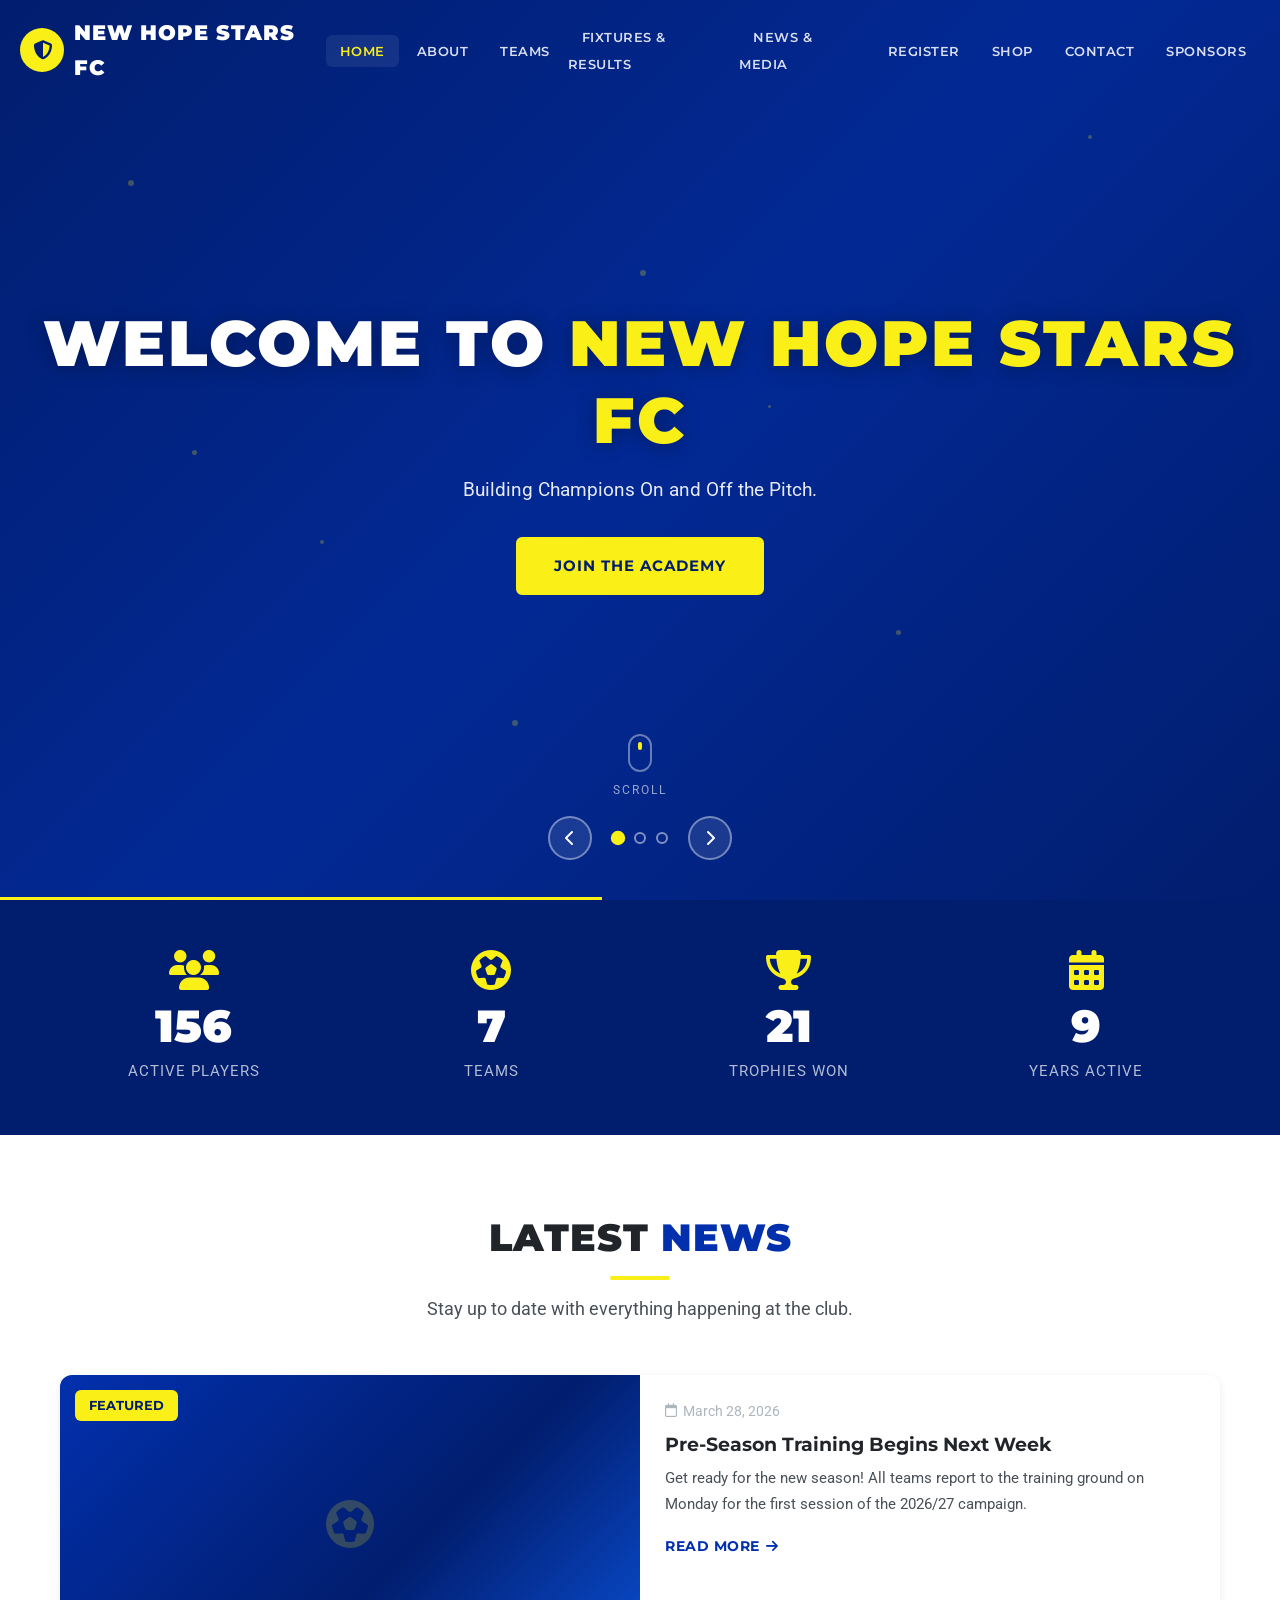
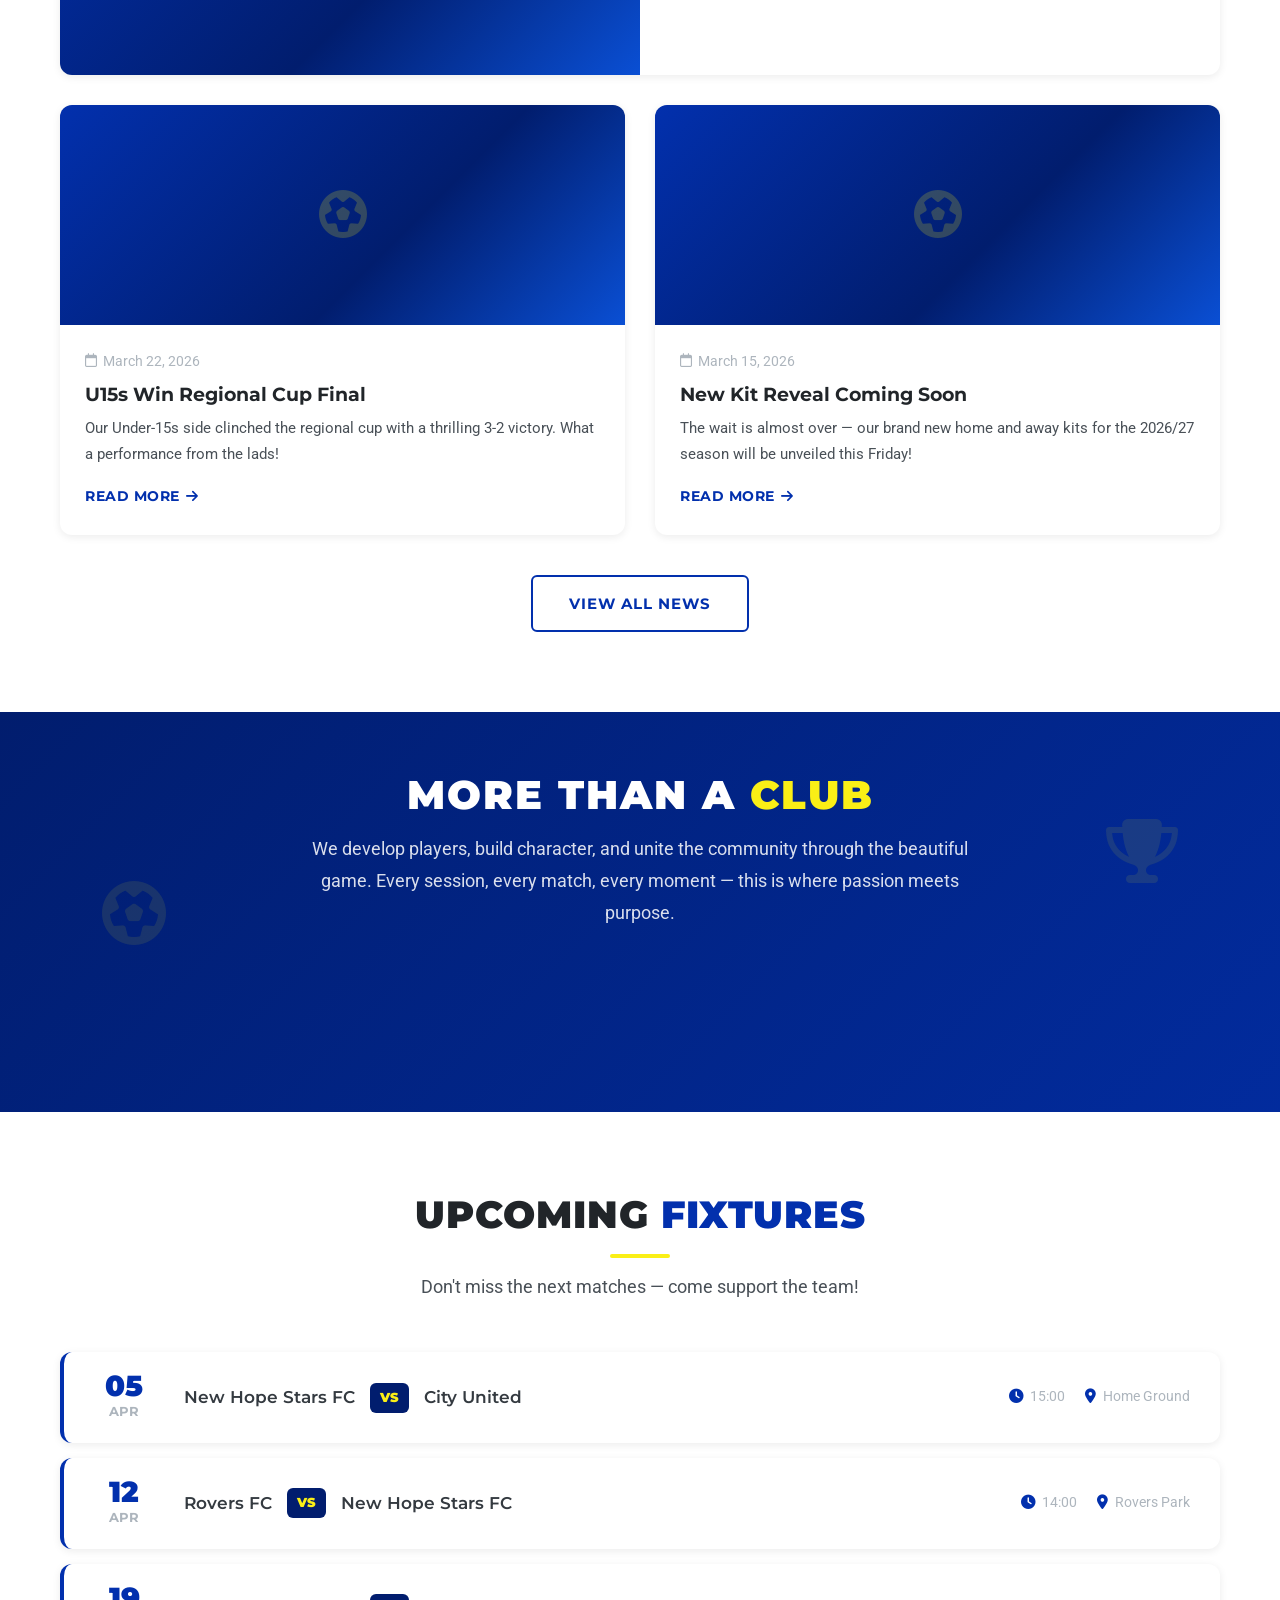
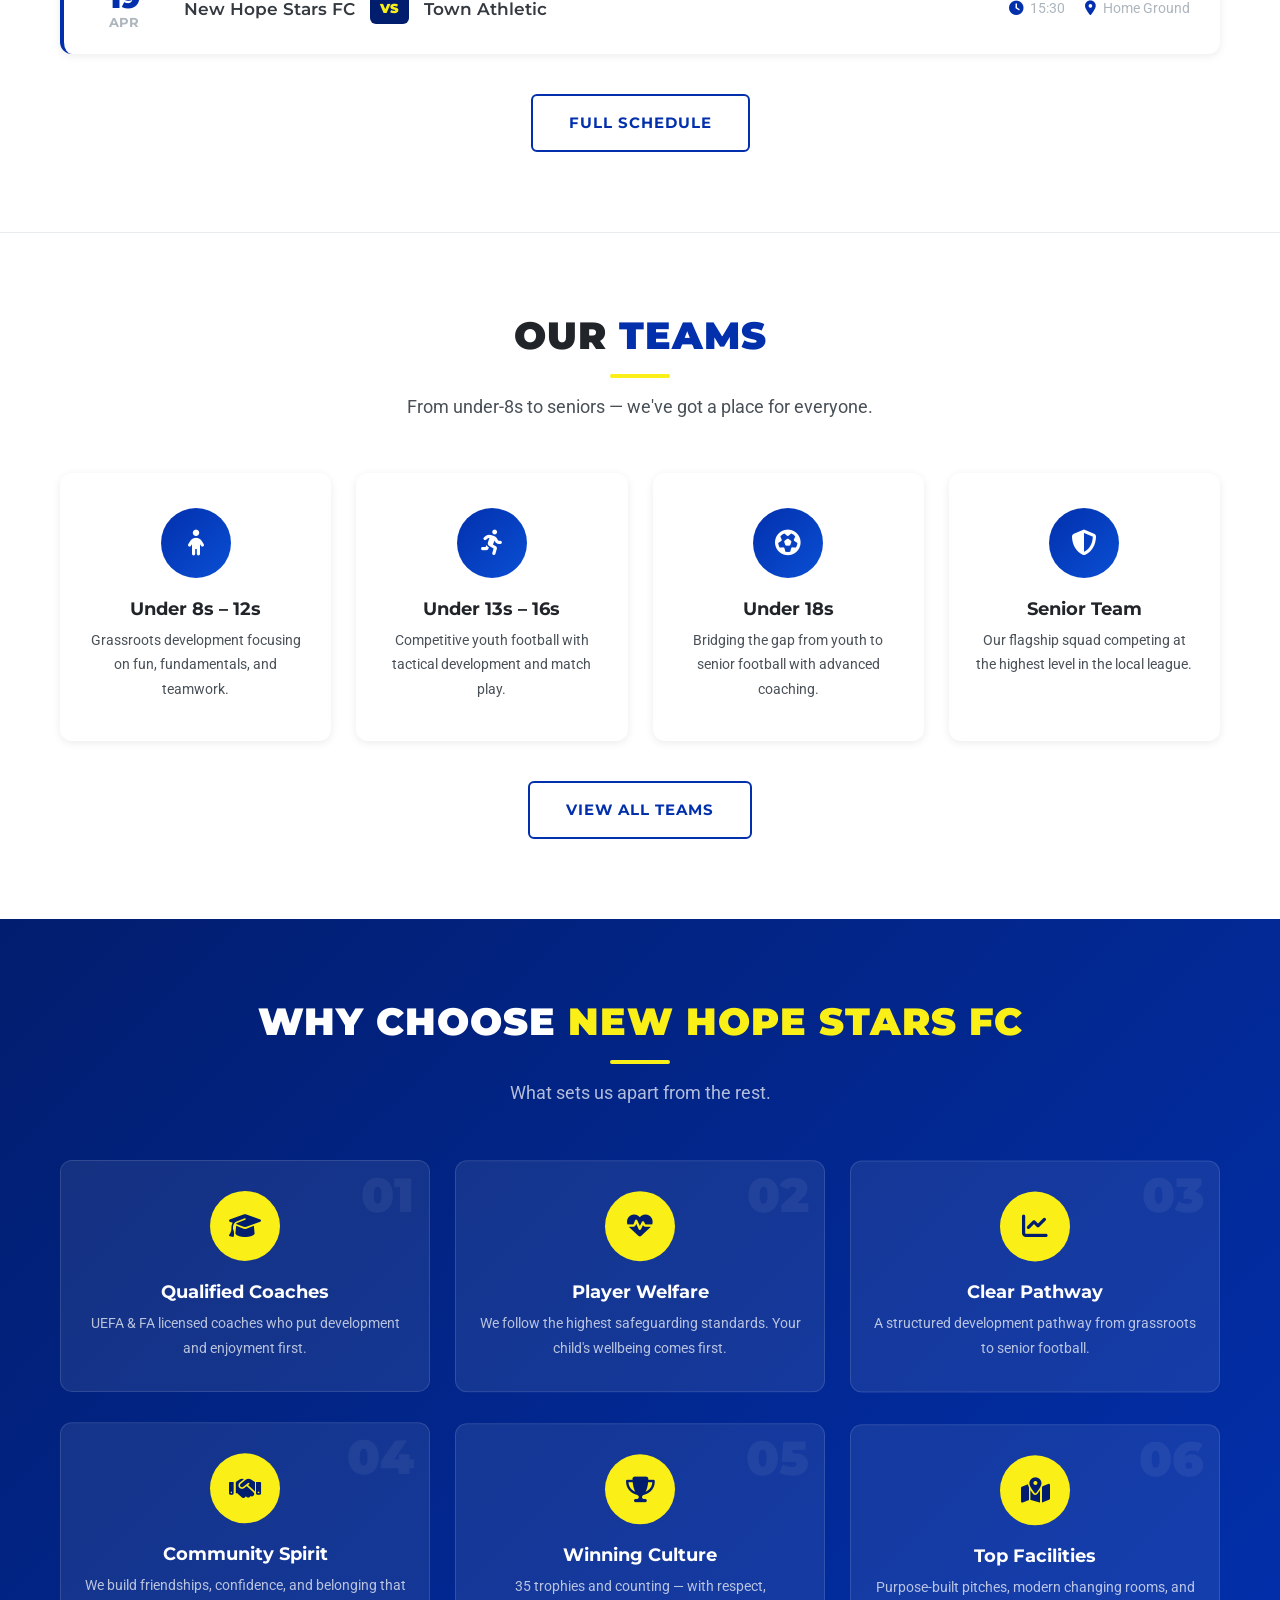
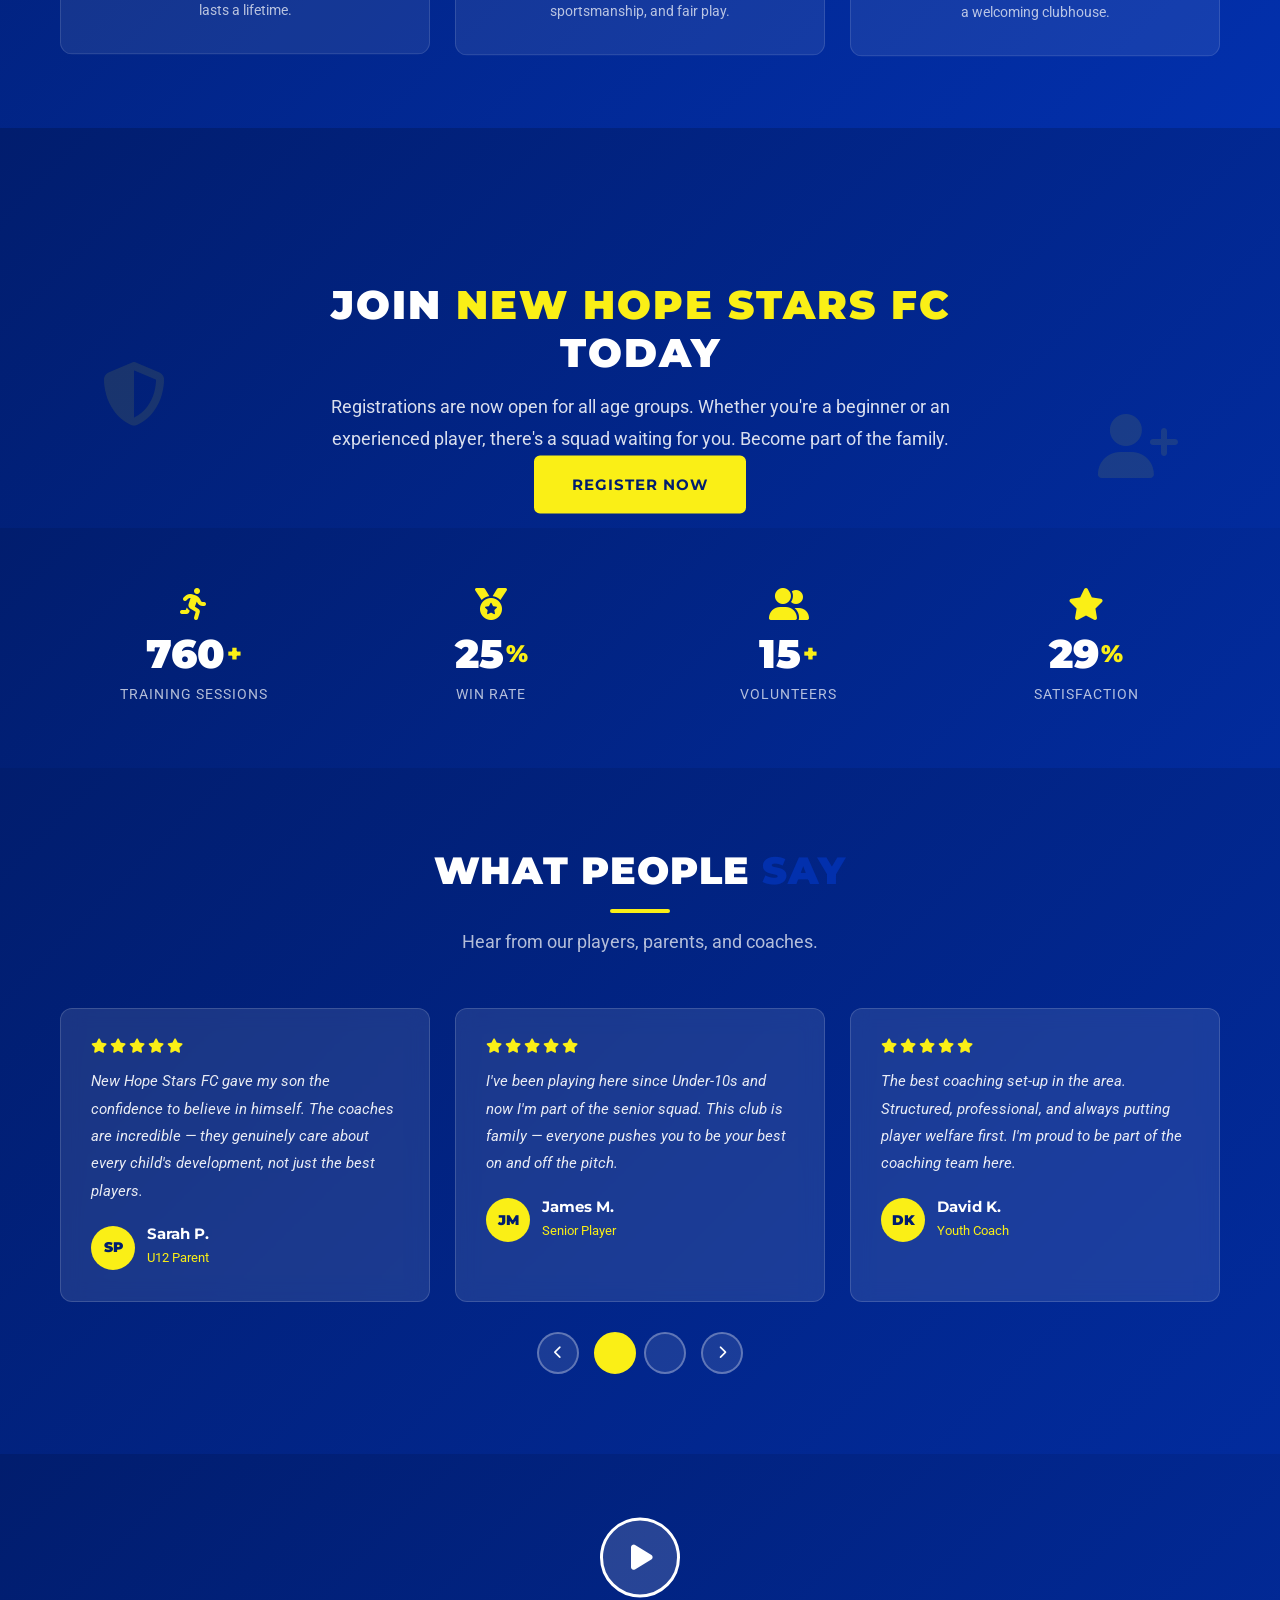
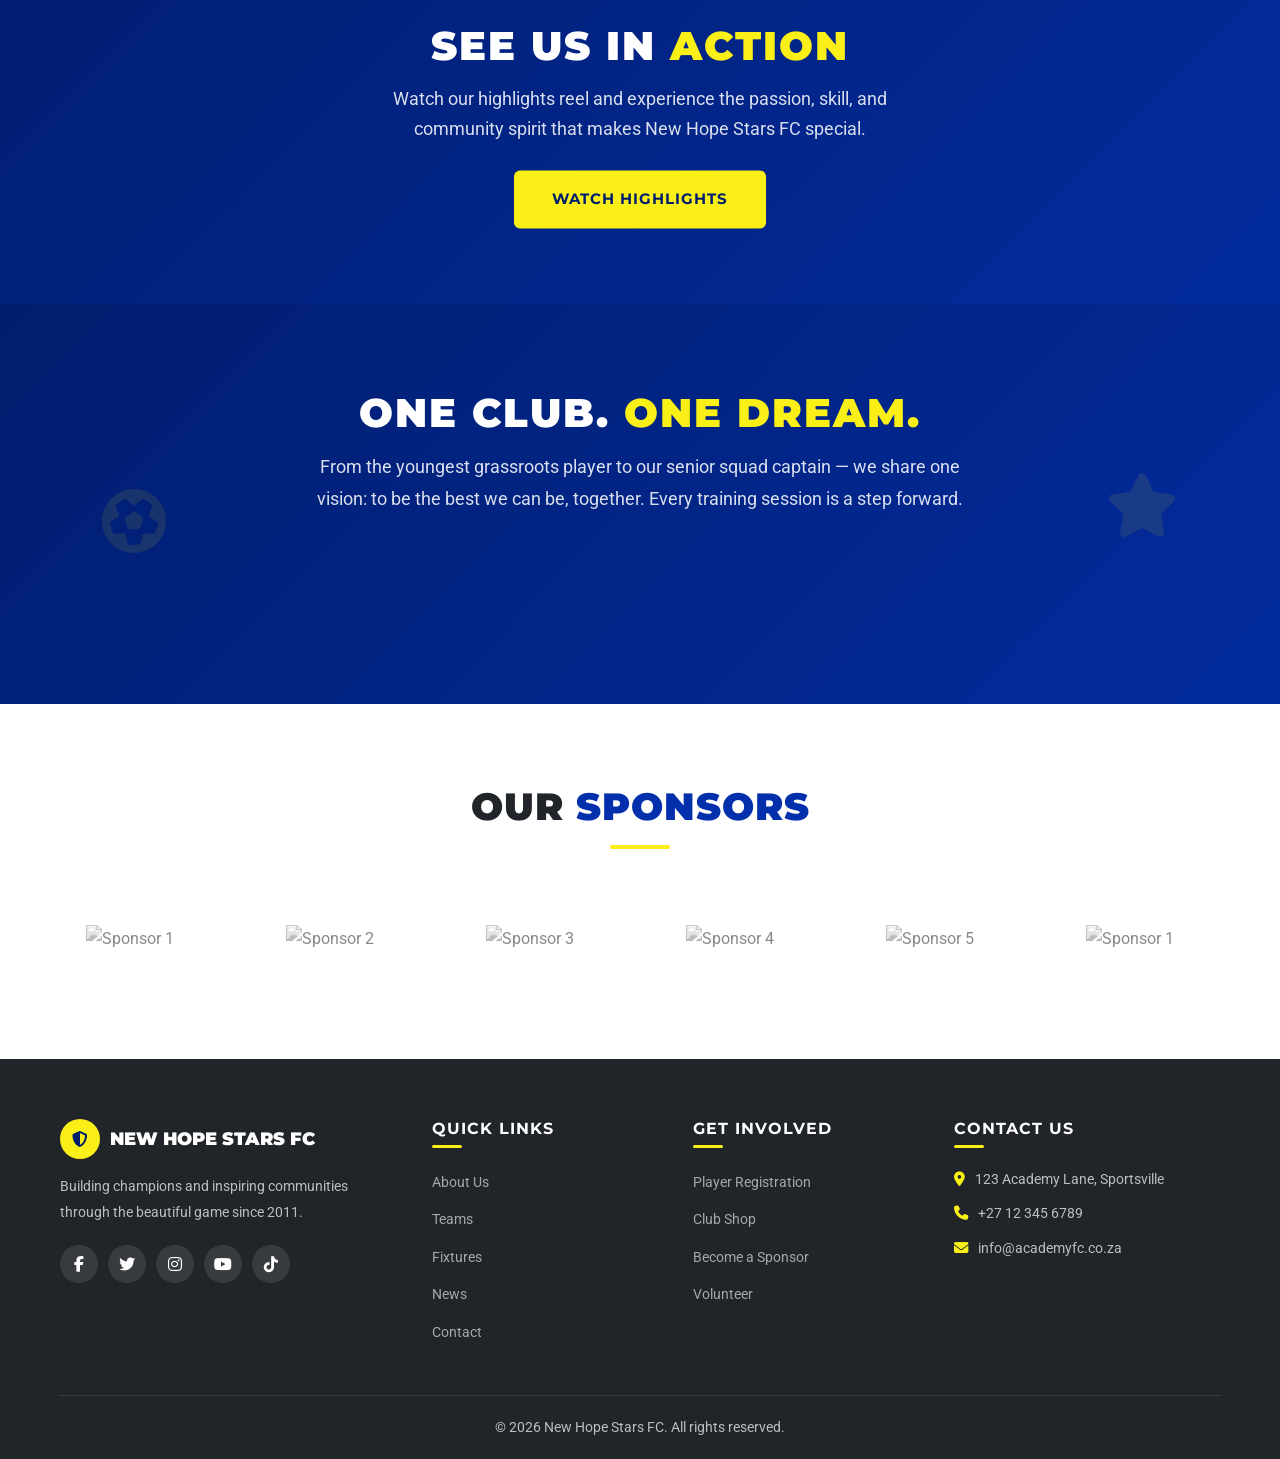
==== SoccerSite-with-admin/SoccerSite/index.html @ cce6d382 "Add files via upload" ====
<!DOCTYPE html>
<html lang="en">
<head>
  <meta charset="UTF-8" />
  <meta name="viewport" content="width=device-width, initial-scale=1.0" />
  <title>New Hope Stars FC — Home</title>
  <link rel="stylesheet" href="css/style.css" />
  <link rel="stylesheet" href="css/parallax.css" />
  <link rel="stylesheet" href="css/responsive.css" />
  <link rel="stylesheet" href="css/placeholders.css" />
  <link rel="stylesheet" href="https://cdnjs.cloudflare.com/ajax/libs/font-awesome/6.5.0/css/all.min.css" />
  <link href="https://fonts.googleapis.com/css2?family=Montserrat:wght@400;600;700;900&family=Roboto:wght@300;400;500&display=swap" rel="stylesheet" />
</head>
<body>

  <!-- ========== NAVBAR ========== -->
  <nav class="navbar" id="navbar">
    <div class="nav-container">
      <a href="index.html" class="nav-logo">
        <div class="logo-placeholder" id="clubLogo">
          <i class="fas fa-shield-alt"></i>
        </div>
        <span class="club-name">New Hope Stars FC</span>
      </a>
      <button class="nav-toggle" id="navToggle" aria-label="Toggle navigation">
        <span></span><span></span><span></span>
      </button>
      <ul class="nav-menu" id="navMenu">
        <li><a href="index.html" class="nav-link active">Home</a></li>
        <li><a href="about.html" class="nav-link">About</a></li>
        <li><a href="teams.html" class="nav-link">Teams</a></li>
        <li><a href="fixtures.html" class="nav-link">Fixtures & Results</a></li>
        <li><a href="news.html" class="nav-link">News & Media</a></li>
        <li><a href="register.html" class="nav-link">Register</a></li>
        <li><a href="shop.html" class="nav-link">Shop</a></li>
        <li><a href="contact.html" class="nav-link">Contact</a></li>
        <li><a href="sponsors.html" class="nav-link">Sponsors</a></li>
      </ul>
    </div>
  </nav>

  <!-- ========== HERO PARALLAX SLIDER ========== -->
  <section class="parallax-slider" id="heroSlider">
    <div class="slide active" style="background-image: url('images/hero-1.jpg');">
      <div class="slide-overlay"></div>
      <div class="slide-content">
        <h1 class="slide-title">Welcome to <span>New Hope Stars FC</span></h1>
        <p class="slide-subtitle">Building Champions On and Off the Pitch.</p>
        <a href="register.html" class="btn btn-primary">Join the Academy</a>
      </div>
    </div>
    <div class="slide" style="background-image: url('images/hero-2.jpg');">
      <div class="slide-overlay"></div>
      <div class="slide-content">
        <h1 class="slide-title">Season <span>2025/26</span></h1>
        <p class="slide-subtitle">New season, new goals. Follow our journey.</p>
        <a href="fixtures.html" class="btn btn-primary">View Fixtures</a>
      </div>
    </div>
    <div class="slide" style="background-image: url('images/hero-3.jpg');">
      <div class="slide-overlay"></div>
      <div class="slide-content">
        <h1 class="slide-title">Develop. <span>Compete.</span> Succeed.</h1>
        <p class="slide-subtitle">From grassroots to glory — every player matters.</p>
        <a href="about.html" class="btn btn-primary">Our Story</a>
      </div>
    </div>

    <!-- Floating Particles -->
    <div class="parallax-particles">
      <div class="particle"></div><div class="particle"></div><div class="particle"></div>
      <div class="particle"></div><div class="particle"></div><div class="particle"></div>
      <div class="particle"></div><div class="particle"></div>
    </div>

    <!-- Progress Bar -->
    <div class="slider-progress" id="sliderProgress"></div>

    <!-- Scroll Indicator -->
    <div class="scroll-indicator">
      <div class="mouse"></div>
      <span>Scroll</span>
    </div>

    <div class="slider-controls">
      <button class="slider-btn prev" id="sliderPrev"><i class="fas fa-chevron-left"></i></button>
      <div class="slider-dots" id="sliderDots"></div>
      <button class="slider-btn next" id="sliderNext"><i class="fas fa-chevron-right"></i></button>
    </div>
  </section>

  <!-- ========== QUICK STATS ========== -->
  <section class="quick-stats">
    <div class="container">
      <div class="stats-grid">
        <div class="stat-card">
          <i class="fas fa-users"></i>
          <h3 class="stat-number" data-target="250">0</h3>
          <p>Active Players</p>
        </div>
        <div class="stat-card">
          <i class="fas fa-futbol"></i>
          <h3 class="stat-number" data-target="12">0</h3>
          <p>Teams</p>
        </div>
        <div class="stat-card">
          <i class="fas fa-trophy"></i>
          <h3 class="stat-number" data-target="35">0</h3>
          <p>Trophies Won</p>
        </div>
        <div class="stat-card">
          <i class="fas fa-calendar-alt"></i>
          <h3 class="stat-number" data-target="15">0</h3>
          <p>Years Active</p>
        </div>
      </div>
    </div>
  </section>

  <!-- ========== LATEST NEWS ========== -->
  <section class="section section-news">
    <div class="container">
      <div class="section-header">
        <h2 class="section-title">Latest <span>News</span></h2>
        <div class="title-bar"></div>
        <p class="section-subtitle">Stay up to date with everything happening at the club.</p>
      </div>
      <div class="news-grid">
        <article class="news-card featured">
          <div class="news-image" style="background-image: url('images/news-1.jpg');">
            <span class="news-badge">Featured</span>
          </div>
          <div class="news-body">
            <span class="news-date"><i class="far fa-calendar"></i> March 28, 2026</span>
            <h3>Pre-Season Training Begins Next Week</h3>
            <p>Get ready for the new season! All teams report to the training ground on Monday for the first session of the 2026/27 campaign.</p>
            <a href="news.html" class="read-more">Read More <i class="fas fa-arrow-right"></i></a>
          </div>
        </article>
        <article class="news-card">
          <div class="news-image" style="background-image: url('images/news-2.jpg');">
          </div>
          <div class="news-body">
            <span class="news-date"><i class="far fa-calendar"></i> March 22, 2026</span>
            <h3>U15s Win Regional Cup Final</h3>
            <p>Our Under-15s side clinched the regional cup with a thrilling 3-2 victory. What a performance from the lads!</p>
            <a href="news.html" class="read-more">Read More <i class="fas fa-arrow-right"></i></a>
          </div>
        </article>
        <article class="news-card">
          <div class="news-image" style="background-image: url('images/news-3.jpg');">
          </div>
          <div class="news-body">
            <span class="news-date"><i class="far fa-calendar"></i> March 15, 2026</span>
            <h3>New Kit Reveal Coming Soon</h3>
            <p>The wait is almost over — our brand new home and away kits for the 2026/27 season will be unveiled this Friday!</p>
            <a href="news.html" class="read-more">Read More <i class="fas fa-arrow-right"></i></a>
          </div>
        </article>
      </div>
      <div class="section-cta">
        <a href="news.html" class="btn btn-outline">View All News</a>
      </div>
    </div>
  </section>

  <!-- ========== PARALLAX BREAK 1 ========== -->
  <section class="parallax-break" style="background-image: url('images/parallax-1.jpg');">
    <div class="parallax-overlay"></div>
    <i class="fas fa-futbol parallax-floating-badge left parallax-layer" data-depth="0.2"></i>
    <div class="parallax-content parallax-layer" data-depth="0.4">
      <h2>More Than a <span>Club</span></h2>
      <p>We develop players, build character, and unite the community through the beautiful game. Every session, every match, every moment — this is where passion meets purpose.</p>
    </div>
    <i class="fas fa-trophy parallax-floating-badge right parallax-layer" data-depth="0.6"></i>
  </section>

  <!-- ========== UPCOMING FIXTURES ========== -->
  <section class="section section-fixtures">
    <div class="container">
      <div class="section-header">
        <h2 class="section-title">Upcoming <span>Fixtures</span></h2>
        <div class="title-bar"></div>
        <p class="section-subtitle">Don't miss the next matches — come support the team!</p>
      </div>
      <div class="fixtures-list">
        <div class="fixture-card">
          <div class="fixture-date">
            <span class="day">05</span>
            <span class="month">APR</span>
          </div>
          <div class="fixture-teams">
            <span class="home">New Hope Stars FC</span>
            <span class="vs">VS</span>
            <span class="away">City United</span>
          </div>
          <div class="fixture-info">
            <span><i class="fas fa-clock"></i> 15:00</span>
            <span><i class="fas fa-map-marker-alt"></i> Home Ground</span>
          </div>
        </div>
        <div class="fixture-card">
          <div class="fixture-date">
            <span class="day">12</span>
            <span class="month">APR</span>
          </div>
          <div class="fixture-teams">
            <span class="home">Rovers FC</span>
            <span class="vs">VS</span>
            <span class="away">New Hope Stars FC</span>
          </div>
          <div class="fixture-info">
            <span><i class="fas fa-clock"></i> 14:00</span>
            <span><i class="fas fa-map-marker-alt"></i> Rovers Park</span>
          </div>
        </div>
        <div class="fixture-card">
          <div class="fixture-date">
            <span class="day">19</span>
            <span class="month">APR</span>
          </div>
          <div class="fixture-teams">
            <span class="home">New Hope Stars FC</span>
            <span class="vs">VS</span>
            <span class="away">Town Athletic</span>
          </div>
          <div class="fixture-info">
            <span><i class="fas fa-clock"></i> 15:30</span>
            <span><i class="fas fa-map-marker-alt"></i> Home Ground</span>
          </div>
        </div>
      </div>
      <div class="section-cta">
        <a href="fixtures.html" class="btn btn-outline">Full Schedule</a>
      </div>
    </div>
  </section>

  <!-- ========== OUR TEAMS PREVIEW ========== -->
  <section class="section section-teams-preview">
    <div class="container">
      <div class="section-header">
        <h2 class="section-title">Our <span>Teams</span></h2>
        <div class="title-bar"></div>
        <p class="section-subtitle">From under-8s to seniors — we've got a place for everyone.</p>
      </div>
      <div class="teams-preview-grid">
        <div class="team-preview-card">
          <div class="team-icon"><i class="fas fa-child"></i></div>
          <h3>Under 8s – 12s</h3>
          <p>Grassroots development focusing on fun, fundamentals, and teamwork.</p>
        </div>
        <div class="team-preview-card">
          <div class="team-icon"><i class="fas fa-running"></i></div>
          <h3>Under 13s – 16s</h3>
          <p>Competitive youth football with tactical development and match play.</p>
        </div>
        <div class="team-preview-card">
          <div class="team-icon"><i class="fas fa-futbol"></i></div>
          <h3>Under 18s</h3>
          <p>Bridging the gap from youth to senior football with advanced coaching.</p>
        </div>
        <div class="team-preview-card">
          <div class="team-icon"><i class="fas fa-shield-alt"></i></div>
          <h3>Senior Team</h3>
          <p>Our flagship squad competing at the highest level in the local league.</p>
        </div>
      </div>
      <div class="section-cta">
        <a href="teams.html" class="btn btn-outline">View All Teams</a>
      </div>
    </div>
  </section>

  <!-- ========== WHY CHOOSE US (Parallax Reveal) ========== -->
  <section class="section-why-choose">
    <div class="why-choose-bg"></div>
    <div class="container" style="position:relative; z-index:2;">
      <div class="section-header">
        <h2 class="section-title" style="color:#fff;">Why Choose <span style="color:#faef16;">New Hope Stars FC</span></h2>
        <div class="title-bar"></div>
        <p class="section-subtitle" style="color:rgba(255,255,255,0.7);">What sets us apart from the rest.</p>
      </div>
      <div class="why-choose-grid">
        <div class="why-card fade-up">
          <span class="why-card-number">01</span>
          <div class="why-card-icon"><i class="fas fa-graduation-cap"></i></div>
          <h3>Qualified Coaches</h3>
          <p>UEFA & FA licensed coaches who put development and enjoyment first.</p>
        </div>
        <div class="why-card fade-up">
          <span class="why-card-number">02</span>
          <div class="why-card-icon"><i class="fas fa-heartbeat"></i></div>
          <h3>Player Welfare</h3>
          <p>We follow the highest safeguarding standards. Your child's wellbeing comes first.</p>
        </div>
        <div class="why-card fade-up">
          <span class="why-card-number">03</span>
          <div class="why-card-icon"><i class="fas fa-chart-line"></i></div>
          <h3>Clear Pathway</h3>
          <p>A structured development pathway from grassroots to senior football.</p>
        </div>
        <div class="why-card fade-up">
          <span class="why-card-number">04</span>
          <div class="why-card-icon"><i class="fas fa-handshake"></i></div>
          <h3>Community Spirit</h3>
          <p>We build friendships, confidence, and belonging that lasts a lifetime.</p>
        </div>
        <div class="why-card fade-up">
          <span class="why-card-number">05</span>
          <div class="why-card-icon"><i class="fas fa-trophy"></i></div>
          <h3>Winning Culture</h3>
          <p>35 trophies and counting — with respect, sportsmanship, and fair play.</p>
        </div>
        <div class="why-card fade-up">
          <span class="why-card-number">06</span>
          <div class="why-card-icon"><i class="fas fa-map-marked-alt"></i></div>
          <h3>Top Facilities</h3>
          <p>Purpose-built pitches, modern changing rooms, and a welcoming clubhouse.</p>
        </div>
      </div>
    </div>
  </section>

  <!-- ========== PARALLAX BREAK 2 — REGISTRATION CTA ========== -->
  <section class="parallax-break" style="background-image: url('images/parallax-2.jpg');">
    <div class="parallax-overlay"></div>
    <i class="fas fa-shield-alt parallax-floating-badge left parallax-layer" data-depth="0.2"></i>
    <div class="parallax-content parallax-layer" data-depth="0.4">
      <h2>Join <span>New Hope Stars FC</span> Today</h2>
      <p>Registrations are now open for all age groups. Whether you're a beginner or an experienced player, there's a squad waiting for you. Become part of the family.</p>
      <a href="register.html" class="btn btn-primary">Register Now</a>
    </div>
    <i class="fas fa-user-plus parallax-floating-badge right parallax-layer" data-depth="0.5"></i>
  </section>

  <!-- ========== PARALLAX COUNTER STRIP ========== -->
  <section class="parallax-counter-strip" style="background-image: url('images/parallax-5.jpg');">
    <div class="parallax-overlay"></div>
    <div class="container">
      <div class="counter-strip-grid">
        <div class="counter-strip-item fade-up">
          <i class="fas fa-running counter-strip-icon"></i>
          <h3><span class="stat-number" data-target="2500">0</span><span class="counter-plus">+</span></h3>
          <p>Training Sessions</p>
        </div>
        <div class="counter-strip-item fade-up">
          <i class="fas fa-medal counter-strip-icon"></i>
          <h3><span class="stat-number" data-target="85">0</span><span class="counter-plus">%</span></h3>
          <p>Win Rate</p>
        </div>
        <div class="counter-strip-item fade-up">
          <i class="fas fa-user-friends counter-strip-icon"></i>
          <h3><span class="stat-number" data-target="50">0</span><span class="counter-plus">+</span></h3>
          <p>Volunteers</p>
        </div>
        <div class="counter-strip-item fade-up">
          <i class="fas fa-star counter-strip-icon"></i>
          <h3><span class="stat-number" data-target="98">0</span><span class="counter-plus">%</span></h3>
          <p>Satisfaction</p>
        </div>
      </div>
    </div>
  </section>

  <!-- ========== TESTIMONIALS (Parallax Background) ========== -->
  <section class="section section-testimonials" style="background-image: url('images/parallax-3.jpg');">
    <div class="parallax-overlay"></div>
    <div class="container" style="position:relative; z-index:2;">
      <div class="section-header">
        <h2 class="section-title">What People <span>Say</span></h2>
        <div class="title-bar"></div>
        <p class="section-subtitle">Hear from our players, parents, and coaches.</p>
      </div>

      <!-- Page 1 -->
      <div class="testimonials-grid testimonials-page active" data-page="0">
        <div class="testimonial-card fade-up">
          <div class="testimonial-stars">
            <i class="fas fa-star"></i><i class="fas fa-star"></i><i class="fas fa-star"></i><i class="fas fa-star"></i><i class="fas fa-star"></i>
          </div>
          <p class="testimonial-quote">New Hope Stars FC gave my son the confidence to believe in himself. The coaches are incredible — they genuinely care about every child's development, not just the best players.</p>
          <div class="testimonial-author">
            <div class="testimonial-avatar">SP</div>
            <div class="testimonial-author-info">
              <h4>Sarah P.</h4>
              <span>U12 Parent</span>
            </div>
          </div>
        </div>
        <div class="testimonial-card fade-up">
          <div class="testimonial-stars">
            <i class="fas fa-star"></i><i class="fas fa-star"></i><i class="fas fa-star"></i><i class="fas fa-star"></i><i class="fas fa-star"></i>
          </div>
          <p class="testimonial-quote">I've been playing here since Under-10s and now I'm part of the senior squad. This club is family — everyone pushes you to be your best on and off the pitch.</p>
          <div class="testimonial-author">
            <div class="testimonial-avatar">JM</div>
            <div class="testimonial-author-info">
              <h4>James M.</h4>
              <span>Senior Player</span>
            </div>
          </div>
        </div>
        <div class="testimonial-card fade-up">
          <div class="testimonial-stars">
            <i class="fas fa-star"></i><i class="fas fa-star"></i><i class="fas fa-star"></i><i class="fas fa-star"></i><i class="fas fa-star"></i>
          </div>
          <p class="testimonial-quote">The best coaching set-up in the area. Structured, professional, and always putting player welfare first. I'm proud to be part of the coaching team here.</p>
          <div class="testimonial-author">
            <div class="testimonial-avatar">DK</div>
            <div class="testimonial-author-info">
              <h4>David K.</h4>
              <span>Youth Coach</span>
            </div>
          </div>
        </div>
      </div>

      <!-- Page 2 -->
      <div class="testimonials-grid testimonials-page" data-page="1" style="display:none;">
        <div class="testimonial-card fade-up">
          <div class="testimonial-stars">
            <i class="fas fa-star"></i><i class="fas fa-star"></i><i class="fas fa-star"></i><i class="fas fa-star"></i><i class="fas fa-star"></i>
          </div>
          <p class="testimonial-quote">My daughter was shy and barely kicked a ball before joining. Now she's team captain and loves every minute. New Hope Stars FC changed her life — and ours as a family.</p>
          <div class="testimonial-author">
            <div class="testimonial-avatar">RL</div>
            <div class="testimonial-author-info">
              <h4>Rachel L.</h4>
              <span>U10 Parent</span>
            </div>
          </div>
        </div>
        <div class="testimonial-card fade-up">
          <div class="testimonial-stars">
            <i class="fas fa-star"></i><i class="fas fa-star"></i><i class="fas fa-star"></i><i class="fas fa-star"></i><i class="fas fa-star-half-alt"></i>
          </div>
          <p class="testimonial-quote">As a referee, I see many clubs. New Hope Stars FC stands out for discipline, respect, and how well the kids are coached. You can tell the values run deep here.</p>
          <div class="testimonial-author">
            <div class="testimonial-avatar">MT</div>
            <div class="testimonial-author-info">
              <h4>Mike T.</h4>
              <span>Local Referee</span>
            </div>
          </div>
        </div>
        <div class="testimonial-card fade-up">
          <div class="testimonial-stars">
            <i class="fas fa-star"></i><i class="fas fa-star"></i><i class="fas fa-star"></i><i class="fas fa-star"></i><i class="fas fa-star"></i>
          </div>
          <p class="testimonial-quote">I sponsor New Hope Stars FC because they genuinely invest in the community. It's not just a football club — it's a movement. Proud to be associated with them.</p>
          <div class="testimonial-author">
            <div class="testimonial-avatar">AH</div>
            <div class="testimonial-author-info">
              <h4>Alex H.</h4>
              <span>Club Sponsor</span>
            </div>
          </div>
        </div>
      </div>

      <!-- Carousel Navigation -->
      <div class="testimonials-nav">
        <button class="testimonials-prev" aria-label="Previous"><i class="fas fa-chevron-left"></i></button>
        <div class="testimonials-page-dots">
          <button class="testimonials-page-dot active" data-page="0"></button>
          <button class="testimonials-page-dot" data-page="1"></button>
        </div>
        <button class="testimonials-next" aria-label="Next"><i class="fas fa-chevron-right"></i></button>
      </div>
    </div>
  </section>

  <!-- ========== VIDEO CTA PARALLAX ========== -->
  <section class="section-video-cta" style="background-image: url('images/parallax-video.jpg');">
    <div class="parallax-overlay"></div>
    <div class="video-cta-content parallax-layer" data-depth="0.3">
      <button class="play-btn" aria-label="Play Video"><i class="fas fa-play"></i></button>
      <h2>See Us in <span>Action</span></h2>
      <p>Watch our highlights reel and experience the passion, skill, and community spirit that makes New Hope Stars FC special.</p>
      <a href="news.html" class="btn btn-primary">Watch Highlights</a>
    </div>
  </section>

  <!-- ========== PARALLAX BREAK 3 — CLUB VISION ========== -->
  <section class="parallax-break" style="background-image: url('images/parallax-4.jpg');">
    <div class="parallax-overlay"></div>
    <i class="fas fa-star parallax-floating-badge right parallax-layer" data-depth="0.3"></i>
    <div class="parallax-content parallax-layer" data-depth="0.5">
      <h2>One Club. <span>One Dream.</span></h2>
      <p>From the youngest grassroots player to our senior squad captain — we share one vision: to be the best we can be, together. Every training session is a step forward.</p>
    </div>
    <i class="fas fa-futbol parallax-floating-badge left parallax-layer" data-depth="0.15"></i>
  </section>

  <!-- ========== SPONSORS STRIP ========== -->
  <section class="section section-sponsors-strip">
    <div class="container">
      <div class="section-header">
        <h2 class="section-title">Our <span>Sponsors</span></h2>
        <div class="title-bar"></div>
      </div>
      <div class="sponsors-marquee">
        <div class="sponsors-track">
          <div class="sponsor-logo"><img src="images/sponsor-1.png" alt="Sponsor 1" /></div>
          <div class="sponsor-logo"><img src="images/sponsor-2.png" alt="Sponsor 2" /></div>
          <div class="sponsor-logo"><img src="images/sponsor-3.png" alt="Sponsor 3" /></div>
          <div class="sponsor-logo"><img src="images/sponsor-4.png" alt="Sponsor 4" /></div>
          <div class="sponsor-logo"><img src="images/sponsor-5.png" alt="Sponsor 5" /></div>
          <div class="sponsor-logo"><img src="images/sponsor-1.png" alt="Sponsor 1" /></div>
          <div class="sponsor-logo"><img src="images/sponsor-2.png" alt="Sponsor 2" /></div>
          <div class="sponsor-logo"><img src="images/sponsor-3.png" alt="Sponsor 3" /></div>
          <div class="sponsor-logo"><img src="images/sponsor-4.png" alt="Sponsor 4" /></div>
          <div class="sponsor-logo"><img src="images/sponsor-5.png" alt="Sponsor 5" /></div>
        </div>
      </div>
    </div>
  </section>

  <!-- ========== FOOTER ========== -->
  <footer class="footer">
    <div class="container">
      <div class="footer-grid">
        <div class="footer-col footer-about">
          <div class="footer-logo">
            <div class="logo-placeholder"><i class="fas fa-shield-alt"></i></div>
            <span>New Hope Stars FC</span>
          </div>
          <p>Building champions and inspiring communities through the beautiful game since 2011.</p>
          <div class="footer-socials">
            <a href="#"><i class="fab fa-facebook-f"></i></a>
            <a href="#"><i class="fab fa-twitter"></i></a>
            <a href="#"><i class="fab fa-instagram"></i></a>
            <a href="#"><i class="fab fa-youtube"></i></a>
            <a href="#"><i class="fab fa-tiktok"></i></a>
          </div>
        </div>
        <div class="footer-col">
          <h4>Quick Links</h4>
          <ul>
            <li><a href="about.html">About Us</a></li>
            <li><a href="teams.html">Teams</a></li>
            <li><a href="fixtures.html">Fixtures</a></li>
            <li><a href="news.html">News</a></li>
            <li><a href="contact.html">Contact</a></li>
          </ul>
        </div>
        <div class="footer-col">
          <h4>Get Involved</h4>
          <ul>
            <li><a href="register.html">Player Registration</a></li>
            <li><a href="shop.html">Club Shop</a></li>
            <li><a href="sponsors.html">Become a Sponsor</a></li>
            <li><a href="contact.html">Volunteer</a></li>
          </ul>
        </div>
        <div class="footer-col">
          <h4>Contact Us</h4>
          <ul class="footer-contact">
            <li><i class="fas fa-map-marker-alt"></i> 123 Academy Lane, Sportsville</li>
            <li><i class="fas fa-phone"></i> +27 12 345 6789</li>
            <li><i class="fas fa-envelope"></i> info@academyfc.co.za</li>
          </ul>
        </div>
      </div>
      <div class="footer-bottom">
        <p>&copy; 2026 New Hope Stars FC. All rights reserved.</p>
      </div>
    </div>
  </footer>

  <!-- Firebase SDK placeholders — your colleague will configure these -->
  <script src="https://www.gstatic.com/firebasejs/10.12.0/firebase-app-compat.js"></script>
  <script src="https://www.gstatic.com/firebasejs/10.12.0/firebase-firestore-compat.js"></script>
  <script src="https://www.gstatic.com/firebasejs/10.12.0/firebase-auth-compat.js"></script>
  <script src="https://www.gstatic.com/firebasejs/10.12.0/firebase-storage-compat.js"></script>
  <script src="js/firebase-config.js"></script>
  <script src="js/main.js"></script>
</body>
</html>
---- SoccerSite-with-admin/SoccerSite/css/style.css ----
/* ============================================
   ACADEMY FC — MAIN STYLESHEET
   Colors: #0230ad (Blue) | #faef16 (Yellow)
   ============================================ */

/* ---------- CSS VARIABLES ---------- */
:root {
  --blue: #0230ad;
  --blue-dark: #011d6e;
  --blue-light: #0a4fd4;
  --yellow: #faef16;
  --yellow-dark: #d4cb0e;
  --white: #ffffff;
  --off-white: #f8f9fa;
  --gray-100: #f1f3f5;
  --gray-200: #e9ecef;
  --gray-300: #dee2e6;
  --gray-500: #adb5bd;
  --gray-700: #495057;
  --gray-800: #343a40;
  --gray-900: #212529;
  --shadow-sm: 0 2px 8px rgba(0,0,0,0.08);
  --shadow-md: 0 4px 20px rgba(0,0,0,0.12);
  --shadow-lg: 0 8px 40px rgba(0,0,0,0.16);
  --radius-sm: 6px;
  --radius-md: 12px;
  --radius-lg: 20px;
  --transition: all 0.3s cubic-bezier(0.4, 0, 0.2, 1);
  --font-heading: 'Montserrat', sans-serif;
  --font-body: 'Roboto', sans-serif;
}

/* ---------- RESET & BASE ---------- */
*, *::before, *::after {
  margin: 0;
  padding: 0;
  box-sizing: border-box;
}

html {
  scroll-behavior: smooth;
  font-size: 16px;
}

body {
  font-family: var(--font-body);
  font-weight: 400;
  color: var(--gray-800);
  background: var(--white);
  line-height: 1.7;
  overflow-x: hidden;
}

a {
  text-decoration: none;
  color: inherit;
  transition: var(--transition);
}

img {
  max-width: 100%;
  height: auto;
  display: block;
}

ul {
  list-style: none;
}

.container {
  max-width: 1200px;
  margin: 0 auto;
  padding: 0 20px;
}

/* ---------- TYPOGRAPHY ---------- */
h1, h2, h3, h4, h5, h6 {
  font-family: var(--font-heading);
  font-weight: 700;
  line-height: 1.2;
  color: var(--gray-900);
}

.section-header {
  text-align: center;
  margin-bottom: 50px;
}

.section-header.left-align {
  text-align: left;
}

.section-title {
  font-size: 2.4rem;
  font-weight: 900;
  text-transform: uppercase;
  letter-spacing: 1px;
}

.section-title span {
  color: var(--blue);
}

.title-bar {
  width: 60px;
  height: 4px;
  background: var(--yellow);
  margin: 15px auto 0;
  border-radius: 2px;
}

.left-align .title-bar {
  margin-left: 0;
}

.section-subtitle {
  font-size: 1.1rem;
  color: var(--gray-700);
  margin-top: 15px;
  max-width: 600px;
  margin-left: auto;
  margin-right: auto;
}

/* ---------- BUTTONS ---------- */
.btn {
  display: inline-block;
  padding: 14px 36px;
  font-family: var(--font-heading);
  font-weight: 700;
  font-size: 0.95rem;
  text-transform: uppercase;
  letter-spacing: 1px;
  border: 2px solid transparent;
  border-radius: var(--radius-sm);
  cursor: pointer;
  transition: var(--transition);
  text-align: center;
}

.btn-primary {
  background: var(--yellow);
  color: var(--blue-dark);
  border-color: var(--yellow);
}

.btn-primary:hover {
  background: var(--white);
  color: var(--blue);
  border-color: var(--white);
  transform: translateY(-2px);
  box-shadow: var(--shadow-md);
}

.btn-outline {
  background: transparent;
  color: var(--blue);
  border-color: var(--blue);
}

.btn-outline:hover {
  background: var(--blue);
  color: var(--white);
  transform: translateY(-2px);
  box-shadow: var(--shadow-md);
}

.btn-sm {
  padding: 10px 24px;
  font-size: 0.85rem;
}

.btn-full {
  width: 100%;
}

/* ---------- NAVBAR ---------- */
.navbar {
  position: fixed;
  top: 0;
  left: 0;
  width: 100%;
  z-index: 1000;
  background: transparent;
  transition: var(--transition);
  padding: 15px 0;
}

.navbar.scrolled {
  background: var(--blue-dark);
  padding: 8px 0;
  box-shadow: var(--shadow-md);
}

.nav-container {
  max-width: 1300px;
  margin: 0 auto;
  padding: 0 20px;
  display: flex;
  align-items: center;
  justify-content: space-between;
}

.nav-logo {
  display: flex;
  align-items: center;
  gap: 10px;
}

.logo-placeholder {
  width: 44px;
  height: 44px;
  background: var(--yellow);
  border-radius: 50%;
  display: flex;
  align-items: center;
  justify-content: center;
  font-size: 1.2rem;
  color: var(--blue-dark);
  flex-shrink: 0;
}

.club-name {
  font-family: var(--font-heading);
  font-weight: 900;
  font-size: 1.3rem;
  color: var(--white);
  text-transform: uppercase;
  letter-spacing: 1px;
}

.nav-menu {
  display: flex;
  align-items: center;
  gap: 4px;
}

.nav-link {
  color: rgba(255,255,255,0.85);
  font-family: var(--font-heading);
  font-weight: 600;
  font-size: 0.82rem;
  text-transform: uppercase;
  letter-spacing: 0.5px;
  padding: 8px 14px;
  border-radius: var(--radius-sm);
  transition: var(--transition);
}

.nav-link:hover,
.nav-link.active {
  color: var(--yellow);
  background: rgba(255,255,255,0.08);
}

.nav-toggle {
  display: none;
  flex-direction: column;
  gap: 5px;
  background: none;
  border: none;
  cursor: pointer;
  padding: 5px;
}

.nav-toggle span {
  display: block;
  width: 26px;
  height: 3px;
  background: var(--white);
  border-radius: 2px;
  transition: var(--transition);
}

.nav-toggle.active span:nth-child(1) {
  transform: rotate(45deg) translate(6px, 6px);
}

.nav-toggle.active span:nth-child(2) {
  opacity: 0;
}

.nav-toggle.active span:nth-child(3) {
  transform: rotate(-45deg) translate(6px, -6px);
}

/* ---------- SECTIONS ---------- */
.section {
  padding: 80px 0;
}

.section-alt {
  background: var(--gray-100);
}

.section-cta {
  text-align: center;
  margin-top: 40px;
}

/* ---------- PAGE HERO (Sub-pages) ---------- */
.page-hero {
  height: 400px;
  display: flex;
  align-items: center;
  justify-content: center;
  position: relative;
  background-size: cover;
  background-position: center;
  background-color: var(--blue-dark);
}

.page-hero-overlay {
  position: absolute;
  inset: 0;
  background: linear-gradient(135deg, rgba(2,48,173,0.85), rgba(1,29,110,0.9));
}

.page-hero-content {
  position: relative;
  z-index: 2;
  text-align: center;
  padding: 0 20px;
}

.page-hero-content h1 {
  font-size: 3rem;
  color: var(--white);
  text-transform: uppercase;
  letter-spacing: 2px;
}

.page-hero-content h1 span {
  color: var(--yellow);
}

.page-hero-content p {
  color: rgba(255,255,255,0.8);
  font-size: 1.15rem;
  margin-top: 10px;
}

/* ---------- QUICK STATS ---------- */
.quick-stats {
  background: var(--blue-dark);
  padding: 50px 0;
  position: relative;
  z-index: 5;
}

.stats-grid {
  display: grid;
  grid-template-columns: repeat(4, 1fr);
  gap: 30px;
}

.stat-card {
  text-align: center;
  color: var(--white);
}

.stat-card i {
  font-size: 2.5rem;
  color: var(--yellow);
  margin-bottom: 10px;
}

.stat-card h3 {
  font-size: 2.8rem;
  font-weight: 900;
  color: var(--white);
}

.stat-card p {
  font-size: 0.95rem;
  color: rgba(255,255,255,0.7);
  text-transform: uppercase;
  letter-spacing: 1px;
  margin-top: 5px;
}

/* ---------- NEWS CARDS ---------- */
.news-grid {
  display: grid;
  grid-template-columns: 1fr 1fr;
  gap: 30px;
}

.news-card {
  background: var(--white);
  border-radius: var(--radius-md);
  overflow: hidden;
  box-shadow: var(--shadow-sm);
  transition: var(--transition);
}

.news-card:hover {
  transform: translateY(-5px);
  box-shadow: var(--shadow-lg);
}

.news-card.featured {
  grid-column: 1 / -1;
  display: grid;
  grid-template-columns: 1fr 1fr;
}

.news-image {
  height: 220px;
  background-size: cover;
  background-position: center;
  background-color: var(--gray-200);
  position: relative;
}

.news-card.featured .news-image {
  height: 100%;
  min-height: 300px;
}

.news-badge {
  position: absolute;
  top: 15px;
  left: 15px;
  background: var(--yellow);
  color: var(--blue-dark);
  padding: 5px 14px;
  border-radius: var(--radius-sm);
  font-family: var(--font-heading);
  font-weight: 700;
  font-size: 0.8rem;
  text-transform: uppercase;
}

.news-body {
  padding: 25px;
}

.news-date {
  font-size: 0.85rem;
  color: var(--gray-500);
  display: flex;
  align-items: center;
  gap: 6px;
}

.news-body h3 {
  font-size: 1.2rem;
  margin: 10px 0;
}

.news-body p {
  color: var(--gray-700);
  font-size: 0.95rem;
  margin-bottom: 15px;
}

.read-more {
  font-family: var(--font-heading);
  font-weight: 700;
  font-size: 0.85rem;
  color: var(--blue);
  text-transform: uppercase;
  letter-spacing: 0.5px;
  display: inline-flex;
  align-items: center;
  gap: 6px;
}

.read-more:hover {
  color: var(--blue-light);
  gap: 10px;
}

/* ---------- NEWS FULL GRID ---------- */
.news-grid-full {
  display: grid;
  grid-template-columns: repeat(3, 1fr);
  gap: 30px;
}

.news-card-full {
  background: var(--white);
  border-radius: var(--radius-md);
  overflow: hidden;
  box-shadow: var(--shadow-sm);
  transition: var(--transition);
}

.news-card-full:hover {
  transform: translateY(-5px);
  box-shadow: var(--shadow-lg);
}

.news-card-full .news-image {
  height: 200px;
}

.news-card-full .news-body {
  padding: 20px;
}

.news-meta {
  display: flex;
  align-items: center;
  gap: 15px;
  margin-bottom: 10px;
}

.news-tag {
  background: var(--blue);
  color: var(--white);
  padding: 3px 10px;
  border-radius: var(--radius-sm);
  font-size: 0.75rem;
  font-weight: 600;
  text-transform: uppercase;
}

/* ---------- NEWS / TEAMS FILTER ---------- */
.news-filter,
.teams-filter {
  display: flex;
  justify-content: center;
  gap: 10px;
  margin-bottom: 40px;
  flex-wrap: wrap;
}

.filter-btn {
  padding: 10px 24px;
  font-family: var(--font-heading);
  font-weight: 600;
  font-size: 0.85rem;
  text-transform: uppercase;
  border: 2px solid var(--gray-300);
  background: var(--white);
  color: var(--gray-700);
  border-radius: 50px;
  cursor: pointer;
  transition: var(--transition);
}

.filter-btn.active,
.filter-btn:hover {
  background: var(--blue);
  color: var(--white);
  border-color: var(--blue);
}

/* ---------- FIXTURES ---------- */
.fixtures-list {
  display: flex;
  flex-direction: column;
  gap: 15px;
}

.fixture-card {
  background: var(--white);
  border-radius: var(--radius-md);
  padding: 20px 30px;
  display: flex;
  align-items: center;
  gap: 30px;
  box-shadow: var(--shadow-sm);
  transition: var(--transition);
  border-left: 4px solid var(--blue);
}

.fixture-card:hover {
  box-shadow: var(--shadow-md);
  transform: translateX(5px);
}

.fixture-date {
  text-align: center;
  min-width: 60px;
}

.fixture-date .day {
  display: block;
  font-family: var(--font-heading);
  font-weight: 900;
  font-size: 1.8rem;
  color: var(--blue);
  line-height: 1;
}

.fixture-date .month {
  display: block;
  font-family: var(--font-heading);
  font-weight: 700;
  font-size: 0.8rem;
  color: var(--gray-500);
  text-transform: uppercase;
}

.fixture-teams {
  flex: 1;
  display: flex;
  align-items: center;
  gap: 15px;
  font-family: var(--font-heading);
  font-weight: 600;
  font-size: 1.05rem;
}

.fixture-teams .vs {
  color: var(--yellow-dark);
  font-weight: 900;
  font-size: 0.8rem;
  background: var(--blue-dark);
  padding: 4px 10px;
  border-radius: var(--radius-sm);
  color: var(--yellow);
}

.fixture-teams .score {
  font-weight: 900;
  font-size: 1.3rem;
  color: var(--blue);
}

.fixture-info {
  display: flex;
  gap: 20px;
  font-size: 0.9rem;
  color: var(--gray-500);
}

.fixture-info i {
  color: var(--blue);
  margin-right: 4px;
}

.fixture-result-badge {
  font-family: var(--font-heading);
  font-weight: 900;
  font-size: 0.9rem;
  width: 36px;
  height: 36px;
  border-radius: 50%;
  display: flex;
  align-items: center;
  justify-content: center;
  color: var(--white);
}

.fixture-result-badge.win { background: #2ecc71; }
.fixture-result-badge.draw { background: var(--gray-500); }
.fixture-result-badge.loss { background: #e74c3c; }

/* ---------- FIXTURES TABS ---------- */
.fixtures-tabs {
  display: flex;
  justify-content: center;
  gap: 10px;
  margin-bottom: 40px;
  flex-wrap: wrap;
}

.tab-btn {
  padding: 12px 28px;
  font-family: var(--font-heading);
  font-weight: 700;
  font-size: 0.9rem;
  text-transform: uppercase;
  border: none;
  background: var(--gray-200);
  color: var(--gray-700);
  border-radius: var(--radius-sm);
  cursor: pointer;
  transition: var(--transition);
}

.tab-btn.active,
.tab-btn:hover {
  background: var(--blue);
  color: var(--white);
}

.tab-content {
  display: none;
}

.tab-content.active {
  display: block;
  animation: fadeIn 0.4s ease;
}

@keyframes fadeIn {
  from { opacity: 0; transform: translateY(10px); }
  to { opacity: 1; transform: translateY(0); }
}

/* ---------- LEAGUE TABLE ---------- */
.league-table-wrapper {
  overflow-x: auto;
}

.league-table {
  width: 100%;
  border-collapse: collapse;
  font-family: var(--font-body);
}

.league-table thead {
  background: var(--blue-dark);
  color: var(--white);
}

.league-table th {
  padding: 14px 16px;
  text-align: left;
  font-family: var(--font-heading);
  font-weight: 700;
  font-size: 0.85rem;
  text-transform: uppercase;
  letter-spacing: 0.5px;
}

.league-table td {
  padding: 12px 16px;
  border-bottom: 1px solid var(--gray-200);
  font-size: 0.95rem;
}

.league-table tr:hover {
  background: var(--gray-100);
}

.league-table tr.highlight {
  background: rgba(2,48,173,0.06);
  font-weight: 600;
}

.league-table tr.highlight td {
  border-bottom-color: var(--blue);
}

/* ---------- TEAMS GRID ---------- */
.teams-preview-grid {
  display: grid;
  grid-template-columns: repeat(4, 1fr);
  gap: 25px;
}

.team-preview-card {
  background: var(--white);
  border-radius: var(--radius-md);
  padding: 35px 25px;
  text-align: center;
  box-shadow: var(--shadow-sm);
  transition: var(--transition);
  border-bottom: 4px solid transparent;
}

.team-preview-card:hover {
  transform: translateY(-5px);
  box-shadow: var(--shadow-lg);
  border-bottom-color: var(--yellow);
}

.team-icon {
  width: 70px;
  height: 70px;
  margin: 0 auto 20px;
  background: linear-gradient(135deg, var(--blue), var(--blue-light));
  border-radius: 50%;
  display: flex;
  align-items: center;
  justify-content: center;
  font-size: 1.6rem;
  color: var(--white);
}

.team-preview-card h3 {
  font-size: 1.1rem;
  margin-bottom: 10px;
}

.team-preview-card p {
  color: var(--gray-700);
  font-size: 0.9rem;
}

/* ---------- TEAMS CARDS (Teams Page) ---------- */
.teams-grid {
  display: grid;
  grid-template-columns: repeat(3, 1fr);
  gap: 30px;
}

.team-card {
  background: var(--white);
  border-radius: var(--radius-md);
  overflow: hidden;
  box-shadow: var(--shadow-sm);
  transition: var(--transition);
}

.team-card:hover {
  transform: translateY(-5px);
  box-shadow: var(--shadow-lg);
}

.team-card-image {
  height: 200px;
  background-size: cover;
  background-position: center;
  background-color: var(--gray-200);
  position: relative;
}

.team-card-badge {
  position: absolute;
  bottom: -16px;
  right: 20px;
  background: var(--blue);
  color: var(--white);
  padding: 8px 18px;
  border-radius: var(--radius-sm);
  font-family: var(--font-heading);
  font-weight: 900;
  font-size: 0.9rem;
  text-transform: uppercase;
}

.team-card-body {
  padding: 25px 20px 20px;
}

.team-card-body h3 {
  font-size: 1.2rem;
  margin-bottom: 5px;
}

.team-coach {
  color: var(--blue);
  font-weight: 500;
  font-size: 0.9rem;
  margin-bottom: 10px;
}

.team-coach i {
  margin-right: 5px;
}

.team-card-body p {
  color: var(--gray-700);
  font-size: 0.9rem;
  margin-bottom: 12px;
}

.team-card-meta {
  display: flex;
  gap: 15px;
  font-size: 0.85rem;
  color: var(--gray-500);
  border-top: 1px solid var(--gray-200);
  padding-top: 12px;
}

.team-card-meta i {
  color: var(--blue);
  margin-right: 4px;
}

/* ---------- ABOUT ---------- */
.about-intro {
  display: grid;
  grid-template-columns: 1fr 1fr;
  gap: 50px;
  align-items: center;
}

.about-text p {
  color: var(--gray-700);
  margin-bottom: 15px;
  font-size: 1.05rem;
}

.about-image {
  border-radius: var(--radius-md);
  overflow: hidden;
  box-shadow: var(--shadow-lg);
}

.about-image img {
  width: 100%;
  height: 100%;
  object-fit: cover;
  background-color: var(--gray-200);
  min-height: 350px;
}

/* ---------- VALUES ---------- */
.values-grid {
  display: grid;
  grid-template-columns: repeat(4, 1fr);
  gap: 25px;
}

.value-card {
  text-align: center;
  padding: 35px 20px;
  background: var(--white);
  border-radius: var(--radius-md);
  box-shadow: var(--shadow-sm);
  transition: var(--transition);
}

.value-card:hover {
  transform: translateY(-5px);
  box-shadow: var(--shadow-lg);
}

.value-icon {
  width: 65px;
  height: 65px;
  margin: 0 auto 20px;
  background: var(--yellow);
  border-radius: 50%;
  display: flex;
  align-items: center;
  justify-content: center;
  font-size: 1.4rem;
  color: var(--blue-dark);
}

.value-card h3 {
  font-size: 1.1rem;
  margin-bottom: 10px;
}

.value-card p {
  color: var(--gray-700);
  font-size: 0.9rem;
}

/* ---------- STAFF ---------- */
.staff-grid {
  display: grid;
  grid-template-columns: repeat(4, 1fr);
  gap: 25px;
}

.staff-card {
  background: var(--white);
  border-radius: var(--radius-md);
  overflow: hidden;
  box-shadow: var(--shadow-sm);
  transition: var(--transition);
  text-align: center;
}

.staff-card:hover {
  transform: translateY(-5px);
  box-shadow: var(--shadow-lg);
}

.staff-photo {
  height: 250px;
  background-size: cover;
  background-position: center top;
  background-color: var(--gray-200);
}

.staff-info {
  padding: 20px;
}

.staff-info h3 {
  font-size: 1.1rem;
}

.staff-role {
  display: block;
  color: var(--blue);
  font-weight: 600;
  font-size: 0.85rem;
  margin: 5px 0 10px;
  text-transform: uppercase;
}

.staff-info p {
  color: var(--gray-700);
  font-size: 0.9rem;
}

/* ---------- GALLERY ---------- */
.gallery-grid {
  display: grid;
  grid-template-columns: repeat(3, 1fr);
  gap: 15px;
}

.gallery-item {
  height: 220px;
  background-size: cover;
  background-position: center;
  background-color: var(--gray-200);
  border-radius: var(--radius-md);
  cursor: pointer;
  transition: var(--transition);
  position: relative;
  overflow: hidden;
}

.gallery-item:hover {
  transform: scale(1.03);
  box-shadow: var(--shadow-lg);
}

.gallery-item::after {
  content: '\f00e';
  font-family: 'Font Awesome 6 Free';
  font-weight: 900;
  position: absolute;
  inset: 0;
  background: rgba(2,48,173,0.5);
  display: flex;
  align-items: center;
  justify-content: center;
  color: var(--white);
  font-size: 2rem;
  opacity: 0;
  transition: var(--transition);
}

.gallery-item:hover::after {
  opacity: 1;
}

/* ---------- FORMS ---------- */
.form-wrapper {
  display: grid;
  grid-template-columns: 1fr 1.2fr;
  gap: 50px;
  align-items: start;
}

.form-intro p {
  color: var(--gray-700);
  font-size: 1.05rem;
  margin-bottom: 25px;
}

.form-highlights {
  display: flex;
  flex-direction: column;
  gap: 12px;
}

.form-highlight-item {
  display: flex;
  align-items: center;
  gap: 10px;
  font-weight: 500;
}

.form-highlight-item i {
  color: var(--blue);
  font-size: 1.1rem;
}

.registration-form,
.contact-form {
  background: var(--white);
  padding: 35px;
  border-radius: var(--radius-md);
  box-shadow: var(--shadow-md);
}

.form-group {
  margin-bottom: 20px;
}

.form-group label {
  display: block;
  font-family: var(--font-heading);
  font-weight: 600;
  font-size: 0.9rem;
  margin-bottom: 6px;
  color: var(--gray-800);
}

.form-group input,
.form-group select,
.form-group textarea {
  width: 100%;
  padding: 12px 16px;
  border: 2px solid var(--gray-300);
  border-radius: var(--radius-sm);
  font-family: var(--font-body);
  font-size: 0.95rem;
  color: var(--gray-800);
  transition: var(--transition);
  background: var(--white);
}

.form-group input:focus,
.form-group select:focus,
.form-group textarea:focus {
  outline: none;
  border-color: var(--blue);
  box-shadow: 0 0 0 3px rgba(2,48,173,0.1);
}

.form-row {
  display: grid;
  grid-template-columns: 1fr 1fr;
  gap: 15px;
}

.form-checkbox {
  display: flex;
  align-items: flex-start;
  gap: 10px;
}

.form-checkbox input[type="checkbox"] {
  width: auto;
  margin-top: 3px;
  flex-shrink: 0;
}

.form-checkbox label {
  font-weight: 400;
  font-size: 0.85rem;
  color: var(--gray-700);
}

.form-message {
  margin-top: 15px;
  padding: 12px;
  border-radius: var(--radius-sm);
  font-weight: 500;
  text-align: center;
  display: none;
}

.form-message.success {
  display: block;
  background: #d4edda;
  color: #155724;
}

.form-message.error {
  display: block;
  background: #f8d7da;
  color: #721c24;
}

/* ---------- CONTACT ---------- */
.contact-grid {
  display: grid;
  grid-template-columns: 1fr 1.2fr;
  gap: 50px;
  align-items: start;
}

.contact-details {
  margin-top: 30px;
}

.contact-item {
  display: flex;
  gap: 15px;
  margin-bottom: 25px;
}

.contact-icon {
  width: 50px;
  height: 50px;
  background: var(--blue);
  border-radius: 50%;
  display: flex;
  align-items: center;
  justify-content: center;
  color: var(--yellow);
  font-size: 1.1rem;
  flex-shrink: 0;
}

.contact-item h4 {
  font-size: 1rem;
  margin-bottom: 3px;
}

.contact-item p {
  color: var(--gray-700);
  font-size: 0.95rem;
}

.contact-socials {
  display: flex;
  gap: 10px;
  margin-top: 30px;
}

.contact-socials a {
  width: 44px;
  height: 44px;
  background: var(--blue);
  border-radius: 50%;
  display: flex;
  align-items: center;
  justify-content: center;
  color: var(--white);
  transition: var(--transition);
}

.contact-socials a:hover {
  background: var(--yellow);
  color: var(--blue-dark);
  transform: translateY(-3px);
}

/* ---------- MAP ---------- */
.map-section {
  line-height: 0;
}

.map-section iframe {
  width: 100%;
  height: 400px;
  border: 0;
}

/* ---------- SPONSORS ---------- */
.sponsors-marquee {
  overflow: hidden;
  position: relative;
}

.sponsors-track {
  display: flex;
  animation: marquee 30s linear infinite;
  gap: 60px;
}

.sponsor-logo {
  flex-shrink: 0;
  width: 140px;
  height: 80px;
  display: flex;
  align-items: center;
  justify-content: center;
  filter: grayscale(100%);
  opacity: 0.6;
  transition: var(--transition);
}

.sponsor-logo:hover {
  filter: grayscale(0%);
  opacity: 1;
}

.sponsor-logo img {
  max-width: 100%;
  max-height: 60px;
  object-fit: contain;
}

@keyframes marquee {
  0% { transform: translateX(0); }
  100% { transform: translateX(-50%); }
}

/* Sponsor tiers */
.sponsor-tier {
  margin-bottom: 50px;
}

.tier-title {
  text-align: center;
  font-size: 1.2rem;
  color: var(--blue);
  text-transform: uppercase;
  letter-spacing: 2px;
  margin-bottom: 25px;
}

.tier-title i {
  color: var(--yellow);
  margin-right: 8px;
}

.sponsor-tier-grid {
  display: grid;
  gap: 25px;
  justify-items: center;
}

.title-tier {
  grid-template-columns: 1fr;
  max-width: 400px;
  margin: 0 auto;
}

.gold-tier {
  grid-template-columns: repeat(2, 1fr);
  max-width: 700px;
  margin: 0 auto;
}

.silver-tier {
  grid-template-columns: repeat(3, 1fr);
}

.sponsor-card {
  background: var(--white);
  border-radius: var(--radius-md);
  padding: 30px;
  text-align: center;
  box-shadow: var(--shadow-sm);
  transition: var(--transition);
  width: 100%;
}

.sponsor-card:hover {
  box-shadow: var(--shadow-lg);
  transform: translateY(-3px);
}

.sponsor-card-logo {
  height: 80px;
  display: flex;
  align-items: center;
  justify-content: center;
  margin-bottom: 15px;
}

.sponsor-card-logo img {
  max-height: 70px;
  max-width: 100%;
  object-fit: contain;
}

.sponsor-card h4 {
  font-size: 1.05rem;
  margin-bottom: 5px;
}

.sponsor-card p {
  color: var(--gray-700);
  font-size: 0.9rem;
}

/* ---------- SPONSORSHIP PACKAGES ---------- */
.packages-grid {
  display: grid;
  grid-template-columns: repeat(3, 1fr);
  gap: 25px;
}

.package-card {
  background: var(--white);
  border-radius: var(--radius-md);
  padding: 35px 25px;
  text-align: center;
  box-shadow: var(--shadow-sm);
  transition: var(--transition);
  border: 2px solid var(--gray-200);
}

.package-card:hover {
  box-shadow: var(--shadow-lg);
  transform: translateY(-5px);
}

.package-card.featured-package {
  border-color: var(--blue);
  position: relative;
}

.package-card.featured-package::before {
  content: 'Most Popular';
  position: absolute;
  top: -12px;
  left: 50%;
  transform: translateX(-50%);
  background: var(--yellow);
  color: var(--blue-dark);
  padding: 4px 16px;
  border-radius: 50px;
  font-family: var(--font-heading);
  font-weight: 700;
  font-size: 0.75rem;
  text-transform: uppercase;
}

.package-icon {
  font-size: 2.5rem;
  color: var(--blue);
  margin-bottom: 15px;
}

.package-card h3 {
  font-size: 1.3rem;
  margin-bottom: 20px;
}

.package-card ul {
  text-align: left;
  margin-bottom: 25px;
}

.package-card li {
  padding: 8px 0;
  font-size: 0.9rem;
  color: var(--gray-700);
  border-bottom: 1px solid var(--gray-100);
  display: flex;
  align-items: center;
  gap: 8px;
}

.package-card li i {
  color: var(--blue);
  font-size: 0.8rem;
}

/* ---------- SHOP ---------- */
.shop-grid {
  display: grid;
  grid-template-columns: repeat(3, 1fr);
  gap: 25px;
}

.shop-card {
  background: var(--white);
  border-radius: var(--radius-md);
  overflow: hidden;
  box-shadow: var(--shadow-sm);
  transition: var(--transition);
}

.shop-card:hover {
  transform: translateY(-5px);
  box-shadow: var(--shadow-lg);
}

.shop-image {
  height: 250px;
  background-size: cover;
  background-position: center;
  background-color: var(--gray-200);
  position: relative;
}

.shop-badge {
  position: absolute;
  top: 12px;
  right: 12px;
  background: var(--yellow);
  color: var(--blue-dark);
  padding: 4px 12px;
  border-radius: var(--radius-sm);
  font-family: var(--font-heading);
  font-weight: 700;
  font-size: 0.75rem;
  text-transform: uppercase;
}

.shop-body {
  padding: 20px;
}

.shop-body h3 {
  font-size: 1.1rem;
  margin-bottom: 5px;
}

.shop-price {
  font-family: var(--font-heading);
  font-weight: 900;
  font-size: 1.3rem;
  color: var(--blue);
  margin-bottom: 8px;
}

.shop-desc {
  color: var(--gray-700);
  font-size: 0.9rem;
  margin-bottom: 15px;
}

.shop-note {
  margin-top: 40px;
  background: var(--gray-100);
  padding: 20px 25px;
  border-radius: var(--radius-md);
  display: flex;
  align-items: center;
  gap: 12px;
}

.shop-note i {
  color: var(--blue);
  font-size: 1.2rem;
  flex-shrink: 0;
}

.shop-note p {
  color: var(--gray-700);
  font-size: 0.95rem;
}

.shop-note a {
  color: var(--blue);
  font-weight: 600;
  text-decoration: underline;
}

/* ---------- FOOTER ---------- */
.footer {
  background: var(--gray-900);
  color: rgba(255,255,255,0.7);
  padding: 60px 0 0;
}

.footer-grid {
  display: grid;
  grid-template-columns: 1.5fr 1fr 1fr 1.2fr;
  gap: 40px;
}

.footer-logo {
  display: flex;
  align-items: center;
  gap: 10px;
  margin-bottom: 15px;
}

.footer-logo .logo-placeholder {
  width: 40px;
  height: 40px;
  font-size: 1rem;
}

.footer-logo span {
  font-family: var(--font-heading);
  font-weight: 900;
  color: var(--white);
  font-size: 1.1rem;
  text-transform: uppercase;
}

.footer-about p {
  font-size: 0.9rem;
  line-height: 1.8;
}

.footer-socials {
  display: flex;
  gap: 10px;
  margin-top: 20px;
}

.footer-socials a {
  width: 38px;
  height: 38px;
  background: rgba(255,255,255,0.1);
  border-radius: 50%;
  display: flex;
  align-items: center;
  justify-content: center;
  color: var(--white);
  transition: var(--transition);
}

.footer-socials a:hover {
  background: var(--yellow);
  color: var(--blue-dark);
  transform: translateY(-3px);
}

.footer-col h4 {
  color: var(--white);
  font-size: 1rem;
  text-transform: uppercase;
  letter-spacing: 1px;
  margin-bottom: 20px;
  position: relative;
  padding-bottom: 10px;
}

.footer-col h4::after {
  content: '';
  position: absolute;
  bottom: 0;
  left: 0;
  width: 30px;
  height: 3px;
  background: var(--yellow);
  border-radius: 2px;
}

.footer-col ul li {
  margin-bottom: 10px;
}

.footer-col ul a {
  font-size: 0.9rem;
  color: rgba(255,255,255,0.6);
  transition: var(--transition);
}

.footer-col ul a:hover {
  color: var(--yellow);
  padding-left: 5px;
}

.footer-contact li {
  display: flex;
  align-items: flex-start;
  gap: 10px;
  font-size: 0.9rem;
}

.footer-contact i {
  color: var(--yellow);
  margin-top: 4px;
}

.footer-bottom {
  border-top: 1px solid rgba(255,255,255,0.1);
  margin-top: 40px;
  padding: 20px 0;
  text-align: center;
  font-size: 0.85rem;
}

/* ---------- SCROLL TO TOP ---------- */
.scroll-top {
  position: fixed;
  bottom: 30px;
  right: 30px;
  width: 48px;
  height: 48px;
  background: var(--blue);
  color: var(--white);
  border: none;
  border-radius: 50%;
  font-size: 1.2rem;
  cursor: pointer;
  opacity: 0;
  visibility: hidden;
  transition: var(--transition);
  z-index: 999;
  box-shadow: var(--shadow-md);
}

.scroll-top.visible {
  opacity: 1;
  visibility: visible;
}

.scroll-top:hover {
  background: var(--yellow);
  color: var(--blue-dark);
  transform: translateY(-3px);
}

/* ---------- ANIMATIONS ---------- */
.fade-up {
  opacity: 0;
  transform: translateY(30px);
  transition: opacity 0.6s ease, transform 0.6s ease;
}

.fade-up.visible {
  opacity: 1;
  transform: translateY(0);
}

/* Section header entrance */
.section-header {
  opacity: 0;
  transform: translateY(25px);
  transition: opacity 0.7s ease, transform 0.7s ease;
}

.section-header.animated {
  opacity: 1;
  transform: translateY(0);
}

.section-header.animated .title-bar {
  animation: expandBar 0.8s ease 0.3s both;
}

@keyframes expandBar {
  from { width: 0; }
  to { width: 60px; }
}

/* Smooth section separation */
.section + .section {
  border-top: 1px solid var(--gray-200);
}

.section + .parallax-break,
.parallax-break + .section {
  border-top: none;
}
---- SoccerSite-with-admin/SoccerSite/css/parallax.css ----
/* ============================================
   PARALLAX STYLES — Clean & Performant
   ============================================ */

/* ---------- HERO PARALLAX SLIDER ---------- */
.parallax-slider {
  position: relative;
  height: 100vh;
  min-height: 600px;
  overflow: hidden;
}

.slide {
  position: absolute;
  inset: 0;
  background-size: cover;
  background-position: center;
  background-color: var(--blue-dark);
  opacity: 0;
  transition: opacity 1s ease;
}

.slide.active {
  opacity: 1;
  z-index: 1;
}

.slide-overlay {
  position: absolute;
  inset: 0;
  background: linear-gradient(
    135deg,
    rgba(1, 29, 110, 0.75) 0%,
    rgba(2, 48, 173, 0.6) 50%,
    rgba(1, 29, 110, 0.8) 100%
  );
}

.slide-content {
  position: absolute;
  inset: 0;
  display: flex;
  flex-direction: column;
  align-items: center;
  justify-content: center;
  text-align: center;
  padding: 0 20px;
  z-index: 2;
}

.slide-title {
  font-family: var(--font-heading);
  font-size: 4rem;
  font-weight: 900;
  color: var(--white);
  text-transform: uppercase;
  letter-spacing: 3px;
  margin-bottom: 15px;
  text-shadow: 0 2px 20px rgba(0, 0, 0, 0.3);
}

.slide-title span {
  color: var(--yellow);
}

.slide-subtitle {
  font-size: 1.2rem;
  color: rgba(255, 255, 255, 0.9);
  margin-bottom: 30px;
  max-width: 600px;
}

/* ---------- SLIDER CONTROLS ---------- */
.slider-controls {
  position: absolute;
  bottom: 40px;
  left: 50%;
  transform: translateX(-50%);
  display: flex;
  align-items: center;
  gap: 20px;
  z-index: 10;
}

.slider-btn {
  width: 44px;
  height: 44px;
  border-radius: 50%;
  border: 2px solid rgba(255, 255, 255, 0.4);
  background: rgba(255, 255, 255, 0.1);
  color: var(--white);
  font-size: 1rem;
  cursor: pointer;
  transition: all 0.3s ease;
  display: flex;
  align-items: center;
  justify-content: center;
}

.slider-btn:hover {
  background: var(--yellow);
  border-color: var(--yellow);
  color: var(--blue-dark);
}

.slider-dots {
  display: flex;
  gap: 10px;
}

.slider-dot {
  width: 12px;
  height: 12px;
  border-radius: 50%;
  border: 2px solid rgba(255, 255, 255, 0.5);
  background: transparent;
  cursor: pointer;
  transition: all 0.3s ease;
}

.slider-dot.active {
  background: var(--yellow);
  border-color: var(--yellow);
  transform: scale(1.2);
}

/* ---------- SLIDER PROGRESS BAR ---------- */
.slider-progress {
  position: absolute;
  bottom: 0;
  left: 0;
  height: 3px;
  background: var(--yellow);
  z-index: 10;
  transition: width 0.03s linear;
}

/* ---------- FLOATING PARTICLES (Subtle) ---------- */
.parallax-particles {
  position: absolute;
  inset: 0;
  z-index: 3;
  pointer-events: none;
  overflow: hidden;
}

.particle {
  position: absolute;
  width: 6px;
  height: 6px;
  background: rgba(250, 239, 22, 0.25);
  border-radius: 50%;
  animation: particleFloat 12s infinite ease-in-out;
}

.particle:nth-child(1) { left: 10%; top: 20%; animation-delay: 0s; }
.particle:nth-child(2) { left: 25%; top: 60%; animation-delay: 2s; width: 4px; height: 4px; }
.particle:nth-child(3) { left: 50%; top: 30%; animation-delay: 4s; }
.particle:nth-child(4) { left: 70%; top: 70%; animation-delay: 1s; width: 5px; height: 5px; }
.particle:nth-child(5) { left: 85%; top: 15%; animation-delay: 3s; width: 4px; height: 4px; }
.particle:nth-child(6) { left: 40%; top: 80%; animation-delay: 5s; }
.particle:nth-child(7) { left: 60%; top: 45%; animation-delay: 6s; width: 3px; height: 3px; }
.particle:nth-child(8) { left: 15%; top: 50%; animation-delay: 7s; width: 5px; height: 5px; }

@keyframes particleFloat {
  0%, 100% { transform: translateY(0) translateX(0); opacity: 0.2; }
  25% { transform: translateY(-20px) translateX(10px); opacity: 0.5; }
  50% { transform: translateY(-10px) translateX(-8px); opacity: 0.3; }
  75% { transform: translateY(-25px) translateX(5px); opacity: 0.4; }
}

/* ---------- SCROLL INDICATOR ---------- */
.scroll-indicator {
  position: absolute;
  bottom: 100px;
  left: 50%;
  transform: translateX(-50%);
  z-index: 10;
  display: flex;
  flex-direction: column;
  align-items: center;
  gap: 8px;
  color: rgba(255, 255, 255, 0.6);
  font-size: 0.75rem;
  text-transform: uppercase;
  letter-spacing: 2px;
}

.mouse {
  width: 24px;
  height: 38px;
  border: 2px solid rgba(255, 255, 255, 0.4);
  border-radius: 12px;
  position: relative;
}

.mouse::after {
  content: '';
  width: 4px;
  height: 8px;
  background: var(--yellow);
  border-radius: 2px;
  position: absolute;
  top: 6px;
  left: 50%;
  transform: translateX(-50%);
  animation: mouseScroll 2s infinite ease-in-out;
}

@keyframes mouseScroll {
  0%, 100% { top: 6px; opacity: 1; }
  50% { top: 18px; opacity: 0.3; }
}

/* ---------- PARALLAX BREAK SECTIONS ---------- */
.parallax-break {
  position: relative;
  min-height: 400px;
  display: flex;
  align-items: center;
  justify-content: center;
  background-size: cover;
  background-position: center;
  background-attachment: fixed;
  background-color: var(--blue-dark);
  overflow: hidden;
}

.parallax-overlay {
  position: absolute;
  inset: 0;
  background: linear-gradient(
    135deg,
    rgba(1, 29, 110, 0.85) 0%,
    rgba(2, 48, 173, 0.75) 100%
  );
}

.parallax-content {
  position: relative;
  z-index: 2;
  text-align: center;
  padding: 60px 20px;
  max-width: 700px;
}

.parallax-content h2 {
  font-family: var(--font-heading);
  font-size: 2.5rem;
  font-weight: 900;
  color: var(--white);
  text-transform: uppercase;
  letter-spacing: 2px;
  margin-bottom: 15px;
}

.parallax-content h2 span {
  color: var(--yellow);
}

.parallax-content p {
  color: rgba(255, 255, 255, 0.85);
  font-size: 1.1rem;
  line-height: 1.8;
}

/* ---------- PARALLAX FLOATING BADGE ICONS ---------- */
.parallax-floating-badge {
  position: absolute;
  font-size: 4rem;
  color: rgba(250, 239, 22, 0.1);
  z-index: 1;
}

.parallax-floating-badge.left {
  left: 8%;
  top: 50%;
  transform: translateY(-50%);
}

.parallax-floating-badge.right {
  right: 8%;
  top: 50%;
  transform: translateY(-50%);
}

/* ---------- PARALLAX COUNTER STRIP ---------- */
.parallax-counter-strip {
  position: relative;
  background-size: cover;
  background-position: center;
  background-attachment: fixed;
  background-color: var(--blue-dark);
  padding: 60px 0;
}

.counter-strip-grid {
  display: grid;
  grid-template-columns: repeat(4, 1fr);
  gap: 30px;
  position: relative;
  z-index: 2;
}

.counter-strip-item {
  text-align: center;
  color: var(--white);
}

.counter-strip-icon {
  font-size: 2rem;
  color: var(--yellow);
  margin-bottom: 10px;
}

.counter-strip-item h3 {
  font-size: 2.5rem;
  font-weight: 900;
  color: var(--white);
  display: flex;
  align-items: center;
  justify-content: center;
  gap: 2px;
}

.counter-plus {
  font-size: 1.5rem;
  color: var(--yellow);
}

.counter-strip-item p {
  color: rgba(255, 255, 255, 0.7);
  text-transform: uppercase;
  letter-spacing: 1px;
  font-size: 0.9rem;
  margin-top: 5px;
}

/* ---------- TESTIMONIALS SECTION ---------- */
.section-testimonials {
  position: relative;
  background-size: cover;
  background-position: center;
  background-attachment: fixed;
  background-color: var(--blue-dark);
  padding: 80px 0;
}

.section-testimonials .section-header .section-title {
  color: var(--white);
}

.section-testimonials .section-header .section-subtitle {
  color: rgba(255, 255, 255, 0.7);
}

.testimonials-grid {
  display: grid;
  grid-template-columns: repeat(3, 1fr);
  gap: 25px;
}

.testimonial-card {
  background: rgba(255, 255, 255, 0.1);
  backdrop-filter: blur(10px);
  border: 1px solid rgba(255, 255, 255, 0.15);
  border-radius: var(--radius-md);
  padding: 30px;
  color: var(--white);
  transition: all 0.3s ease;
}

.testimonial-card:hover {
  transform: translateY(-5px);
  background: rgba(255, 255, 255, 0.15);
}

.testimonial-stars {
  color: var(--yellow);
  margin-bottom: 15px;
  font-size: 0.9rem;
  display: flex;
  gap: 3px;
}

.testimonial-quote {
  font-size: 0.95rem;
  line-height: 1.8;
  margin-bottom: 20px;
  color: rgba(255, 255, 255, 0.9);
  font-style: italic;
}

.testimonial-author {
  display: flex;
  align-items: center;
  gap: 12px;
}

.testimonial-avatar {
  width: 44px;
  height: 44px;
  border-radius: 50%;
  background: var(--yellow);
  color: var(--blue-dark);
  display: flex;
  align-items: center;
  justify-content: center;
  font-family: var(--font-heading);
  font-weight: 900;
  font-size: 0.85rem;
  flex-shrink: 0;
}

.testimonial-author-info h4 {
  font-size: 0.95rem;
  color: var(--white);
}

.testimonial-author-info span {
  font-size: 0.8rem;
  color: var(--yellow);
}

/* Testimonials nav */
.testimonials-nav {
  display: flex;
  align-items: center;
  justify-content: center;
  gap: 15px;
  margin-top: 30px;
}

.testimonials-nav button {
  width: 42px;
  height: 42px;
  border-radius: 50%;
  border: 2px solid rgba(255, 255, 255, 0.3);
  background: rgba(255, 255, 255, 0.1);
  color: var(--white);
  cursor: pointer;
  transition: all 0.3s ease;
  display: flex;
  align-items: center;
  justify-content: center;
}

.testimonials-nav button:hover {
  background: var(--yellow);
  border-color: var(--yellow);
  color: var(--blue-dark);
}

.testimonials-page-dots {
  display: flex;
  gap: 8px;
}

.testimonials-page-dot {
  width: 10px;
  height: 10px;
  border-radius: 50%;
  border: 2px solid rgba(255, 255, 255, 0.4);
  background: transparent;
  cursor: pointer;
  transition: all 0.3s ease;
}

.testimonials-page-dot.active {
  background: var(--yellow);
  border-color: var(--yellow);
}

/* ---------- WHY CHOOSE US ---------- */
.section-why-choose {
  position: relative;
  padding: 80px 0;
  overflow: hidden;
}

.why-choose-bg {
  position: absolute;
  inset: 0;
  background: linear-gradient(135deg, var(--blue-dark) 0%, var(--blue) 100%);
  z-index: 1;
}

.why-choose-grid {
  display: grid;
  grid-template-columns: repeat(3, 1fr);
  gap: 25px;
}

.why-card {
  background: rgba(255, 255, 255, 0.08);
  border: 1px solid rgba(255, 255, 255, 0.12);
  border-radius: var(--radius-md);
  padding: 30px 20px;
  text-align: center;
  color: var(--white);
  position: relative;
  transition: all 0.3s ease;
}

.why-card:hover {
  background: rgba(255, 255, 255, 0.14);
  transform: translateY(-5px);
}

.why-card-number {
  position: absolute;
  top: 10px;
  right: 15px;
  font-family: var(--font-heading);
  font-size: 3rem;
  font-weight: 900;
  color: rgba(255, 255, 255, 0.06);
  line-height: 1;
}

.why-card-icon {
  width: 70px;
  height: 70px;
  margin: 0 auto 20px;
  background: var(--yellow);
  border-radius: 50%;
  display: flex;
  align-items: center;
  justify-content: center;
  font-size: 1.6rem;
  color: var(--blue-dark);
}

.why-card h3 {
  font-size: 1.1rem;
  margin-bottom: 10px;
  color: var(--white);
}

.why-card p {
  font-size: 0.9rem;
  color: rgba(255, 255, 255, 0.7);
  line-height: 1.7;
}

/* ---------- VIDEO CTA ---------- */
.section-video-cta {
  position: relative;
  min-height: 450px;
  display: flex;
  align-items: center;
  justify-content: center;
  background-size: cover;
  background-position: center;
  background-attachment: fixed;
  background-color: var(--blue-dark);
}

.video-cta-content {
  position: relative;
  z-index: 2;
  text-align: center;
  padding: 40px 20px;
}

.play-btn {
  width: 80px;
  height: 80px;
  border-radius: 50%;
  border: 3px solid var(--white);
  background: rgba(255, 255, 255, 0.15);
  color: var(--white);
  font-size: 1.8rem;
  cursor: pointer;
  transition: all 0.3s ease;
  margin-bottom: 25px;
  display: inline-flex;
  align-items: center;
  justify-content: center;
}

.play-btn:hover {
  background: var(--yellow);
  border-color: var(--yellow);
  color: var(--blue-dark);
  transform: scale(1.1);
}

.play-btn i {
  margin-left: 4px;
}

.video-cta-content h2 {
  font-family: var(--font-heading);
  font-size: 2.5rem;
  font-weight: 900;
  color: var(--white);
  text-transform: uppercase;
  letter-spacing: 2px;
  margin-bottom: 15px;
}

.video-cta-content h2 span {
  color: var(--yellow);
}

.video-cta-content p {
  color: rgba(255, 255, 255, 0.85);
  font-size: 1.1rem;
  margin-bottom: 25px;
  max-width: 550px;
  margin-left: auto;
  margin-right: auto;
}

/* ---------- TEXT REVEAL ON SCROLL ---------- */
.text-reveal {
  opacity: 0;
  transform: translateY(20px);
  transition: opacity 0.6s ease, transform 0.6s ease;
}

.text-reveal.revealed {
  opacity: 1;
  transform: translateY(0);
}

/* ---------- PARALLAX DEPTH LAYERS ---------- */
.parallax-layer {
  transition: transform 0.1s linear;
}

/* ---------- MOBILE: DISABLE background-attachment: fixed ---------- */
@media (max-width: 768px) {
  .parallax-break,
  .parallax-counter-strip,
  .section-testimonials,
  .section-video-cta {
    background-attachment: scroll;
  }

  .testimonials-grid {
    grid-template-columns: 1fr;
  }

  .parallax-floating-badge {
    display: none;
  }

  .scroll-indicator {
    bottom: 90px;
  }
}
---- SoccerSite-with-admin/SoccerSite/css/responsive.css ----
/* ============================================
   RESPONSIVE STYLES — MOBILE FIRST
   ============================================ */

/* ---------- TABLET (max-width: 1024px) ---------- */
@media (max-width: 1024px) {
  .section-title {
    font-size: 2rem;
  }

  .slide-title {
    font-size: 3rem;
  }

  .stats-grid {
    grid-template-columns: repeat(2, 1fr);
    gap: 20px;
  }

  .teams-preview-grid,
  .values-grid,
  .staff-grid {
    grid-template-columns: repeat(2, 1fr);
  }

  .news-grid-full,
  .teams-grid,
  .shop-grid,
  .packages-grid {
    grid-template-columns: repeat(2, 1fr);
  }

  .about-intro {
    grid-template-columns: 1fr;
  }

  .about-image img {
    min-height: 300px;
  }

  .form-wrapper,
  .contact-grid {
    grid-template-columns: 1fr;
  }

  .footer-grid {
    grid-template-columns: repeat(2, 1fr);
  }

  .silver-tier {
    grid-template-columns: repeat(2, 1fr);
  }
}

/* ---------- MOBILE NAV (max-width: 900px) ---------- */
@media (max-width: 900px) {
  .nav-toggle {
    display: flex;
  }

  .nav-menu {
    position: fixed;
    top: 0;
    right: -100%;
    width: 300px;
    height: 100vh;
    background: var(--blue-dark);
    flex-direction: column;
    padding: 80px 30px 30px;
    gap: 0;
    transition: right 0.4s cubic-bezier(0.4, 0, 0.2, 1);
    box-shadow: -5px 0 30px rgba(0,0,0,0.3);
    overflow-y: auto;
  }

  .nav-menu.open {
    right: 0;
  }

  .nav-link {
    display: block;
    padding: 14px 0;
    font-size: 0.95rem;
    border-bottom: 1px solid rgba(255,255,255,0.08);
  }

  .nav-link:hover,
  .nav-link.active {
    background: transparent;
    color: var(--yellow);
    padding-left: 10px;
  }

  /* Body overlay when menu open */
  body.menu-open::after {
    content: '';
    position: fixed;
    inset: 0;
    background: rgba(0,0,0,0.5);
    z-index: 999;
  }

  .navbar {
    z-index: 1000;
  }

  .nav-menu {
    z-index: 1001;
  }
}

/* ---------- MOBILE (max-width: 768px) ---------- */
@media (max-width: 768px) {
  .section {
    padding: 50px 0;
  }

  .section-title {
    font-size: 1.7rem;
  }

  .section-subtitle {
    font-size: 1rem;
  }

  /* Hero Slider */
  .parallax-slider {
    height: 100vh;
    min-height: 500px;
  }

  .slide,
  .parallax-break {
    background-attachment: scroll;
  }

  .slide-title {
    font-size: 2.2rem;
    letter-spacing: 1px;
  }

  .slide-subtitle {
    font-size: 1rem;
  }

  .slider-controls {
    bottom: 25px;
  }

  /* Page Hero */
  .page-hero {
    height: 300px;
  }

  .page-hero-content h1 {
    font-size: 2rem;
  }

  /* Stats */
  .quick-stats {
    padding: 30px 0;
  }

  .stat-card h3 {
    font-size: 2.2rem;
  }

  .stat-card i {
    font-size: 2rem;
  }

  /* News */
  .news-grid {
    grid-template-columns: 1fr;
  }

  .news-card.featured {
    grid-template-columns: 1fr;
  }

  .news-card.featured .news-image {
    height: 220px;
    min-height: 220px;
  }

  .news-grid-full {
    grid-template-columns: 1fr;
  }

  /* Fixtures */
  .fixture-card {
    flex-direction: column;
    text-align: center;
    gap: 12px;
    padding: 20px;
  }

  .fixture-teams {
    flex-direction: column;
    gap: 8px;
  }

  .fixture-info {
    flex-direction: column;
    gap: 8px;
  }

  .fixture-card.result {
    flex-direction: column;
  }

  /* Teams */
  .teams-preview-grid {
    grid-template-columns: 1fr 1fr;
    gap: 15px;
  }

  .teams-grid {
    grid-template-columns: 1fr;
  }

  /* Staff */
  .staff-grid {
    grid-template-columns: 1fr 1fr;
    gap: 15px;
  }

  /* Gallery */
  .gallery-grid {
    grid-template-columns: repeat(2, 1fr);
  }

  /* Forms */
  .form-row {
    grid-template-columns: 1fr;
  }

  .registration-form,
  .contact-form {
    padding: 25px 20px;
  }

  /* Shop */
  .shop-grid {
    grid-template-columns: 1fr;
  }

  /* Packages */
  .packages-grid {
    grid-template-columns: 1fr;
  }

  /* Sponsors */
  .gold-tier,
  .silver-tier {
    grid-template-columns: 1fr;
    max-width: 350px;
    margin: 0 auto;
  }

  /* Parallax */
  .parallax-break {
    min-height: 300px;
  }

  .parallax-content h2 {
    font-size: 1.8rem;
  }

  .parallax-content p {
    font-size: 1rem;
  }

  /* Footer */
  .footer-grid {
    grid-template-columns: 1fr;
    gap: 30px;
  }

  /* Table */
  .league-table th,
  .league-table td {
    padding: 10px 8px;
    font-size: 0.85rem;
  }
}

/* ---------- SMALL MOBILE (max-width: 480px) ---------- */
@media (max-width: 480px) {
  .container {
    padding: 0 15px;
  }

  .section-title {
    font-size: 1.5rem;
  }

  .slide-title {
    font-size: 1.8rem;
  }

  .slide-subtitle {
    font-size: 0.9rem;
  }

  .btn {
    padding: 12px 24px;
    font-size: 0.85rem;
  }

  .page-hero {
    height: 250px;
  }

  .page-hero-content h1 {
    font-size: 1.6rem;
  }

  .stats-grid {
    grid-template-columns: 1fr 1fr;
    gap: 15px;
  }

  .stat-card h3 {
    font-size: 1.8rem;
  }

  .teams-preview-grid {
    grid-template-columns: 1fr;
  }

  .staff-grid {
    grid-template-columns: 1fr;
  }

  .values-grid {
    grid-template-columns: 1fr;
  }

  .gallery-grid {
    grid-template-columns: 1fr;
  }

  .gallery-item {
    height: 200px;
  }

  .filter-btn {
    padding: 8px 16px;
    font-size: 0.8rem;
  }

  .map-section iframe {
    height: 280px;
  }

  .scroll-top {
    bottom: 20px;
    right: 20px;
    width: 42px;
    height: 42px;
  }
}

/* ---------- REDUCED MOTION ---------- */
@media (prefers-reduced-motion: reduce) {
  * {
    animation-duration: 0.01ms !important;
    transition-duration: 0.01ms !important;
  }

  .slide {
    transition: opacity 0.01ms;
  }

  .sponsors-track {
    animation: none;
  }

  .tilt-card {
    transform: none !important;
  }

  .hero-glow {
    display: none;
  }
}

/* ---- Additional responsive for new sections ---- */
@media (max-width: 1024px) {
  .why-choose-grid {
    grid-template-columns: repeat(2, 1fr);
  }

  .counter-strip-grid {
    grid-template-columns: repeat(2, 1fr);
  }
}

@media (max-width: 768px) {
  .section-why-choose {
    padding: 60px 0;
  }

  .why-choose-grid {
    grid-template-columns: 1fr;
    gap: 15px;
  }

  .why-card-number {
    font-size: 2.5rem;
  }

  .counter-strip-grid {
    grid-template-columns: 1fr 1fr;
    gap: 15px;
  }

  .section-video-cta {
    min-height: 350px;
  }

  .video-cta-content h2 {
    font-size: 1.6rem;
  }

  .video-cta-content p {
    font-size: 1rem;
  }

  .testimonials-nav button {
    width: 38px;
    height: 38px;
  }
}

@media (max-width: 480px) {
  .counter-strip-grid {
    grid-template-columns: 1fr;
  }

  .why-card {
    padding: 25px 15px;
  }

  .why-card-icon {
    width: 60px;
    height: 60px;
    font-size: 1.5rem;
  }
}
---- SoccerSite-with-admin/SoccerSite/css/placeholders.css ----
/* ============================================
   PLACEHOLDER IMAGES — temporary until real 
   images are uploaded. Uses CSS gradients.
   ============================================ */

/* Generic placeholder for any missing background-image */
.news-image,
.team-card-image,
.staff-photo,
.shop-image,
.gallery-item,
.about-image img {
  position: relative;
}

.news-image::before,
.team-card-image::before,
.staff-photo::before,
.shop-image::before,
.gallery-item::before {
  content: '';
  position: absolute;
  inset: 0;
  background: linear-gradient(135deg, #0230ad 0%, #011d6e 60%, #0a4fd4 100%);
  z-index: 0;
}

/* Icon overlay for placeholders */
.news-image::after,
.team-card-image::after,
.staff-photo::after,
.shop-image::after,
.gallery-item::before {
  content: '\f1e3';
  font-family: 'Font Awesome 6 Free';
  font-weight: 900;
  position: absolute;
  inset: 0;
  display: flex;
  align-items: center;
  justify-content: center;
  font-size: 3rem;
  color: rgba(250, 239, 22, 0.2);
  z-index: 1;
}

.staff-photo::after {
  content: '\f007';
}

.shop-image::after {
  content: '\f553';
}

/* When real images load, hide the placeholders */
.news-image[style*="url('"]:not([style*="')"]),
.team-card-image[style*="url('"]:not([style*="')"]) {
  /* fallback maintained via background-color in main CSS */
}
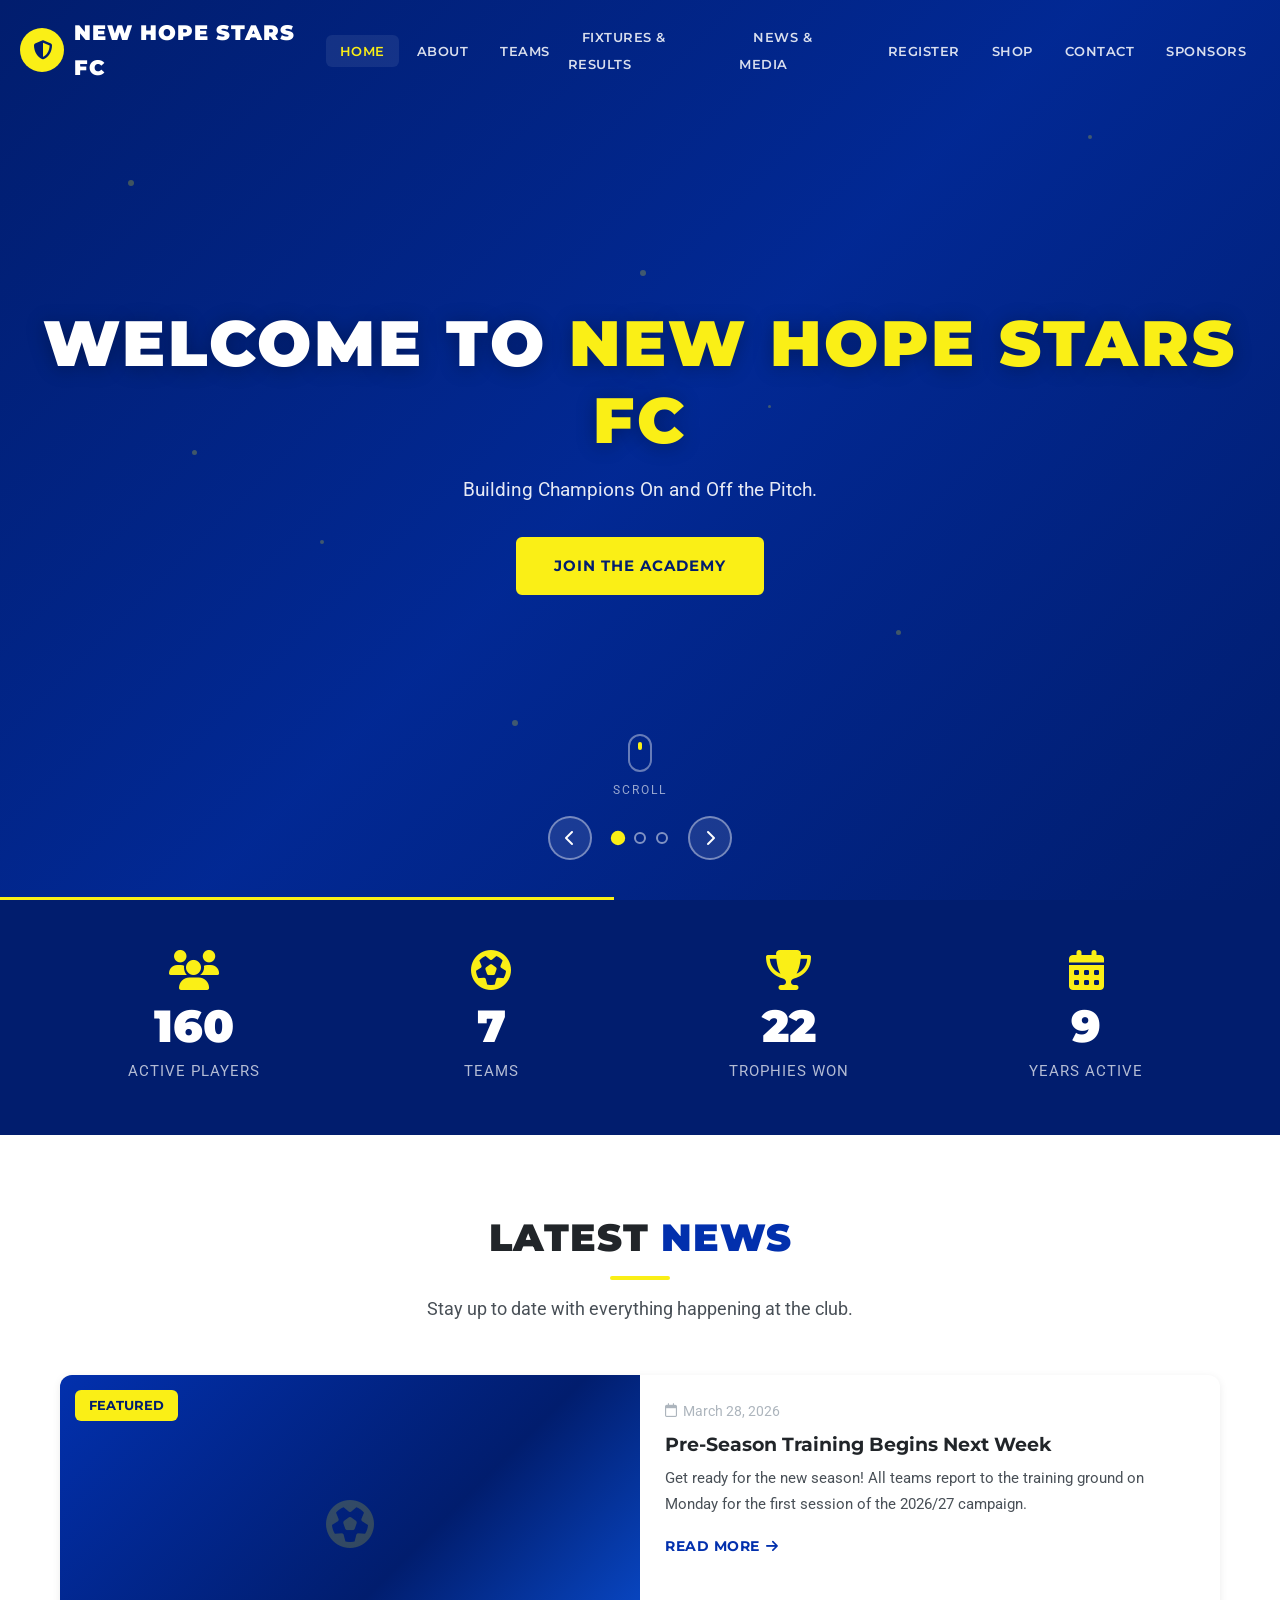
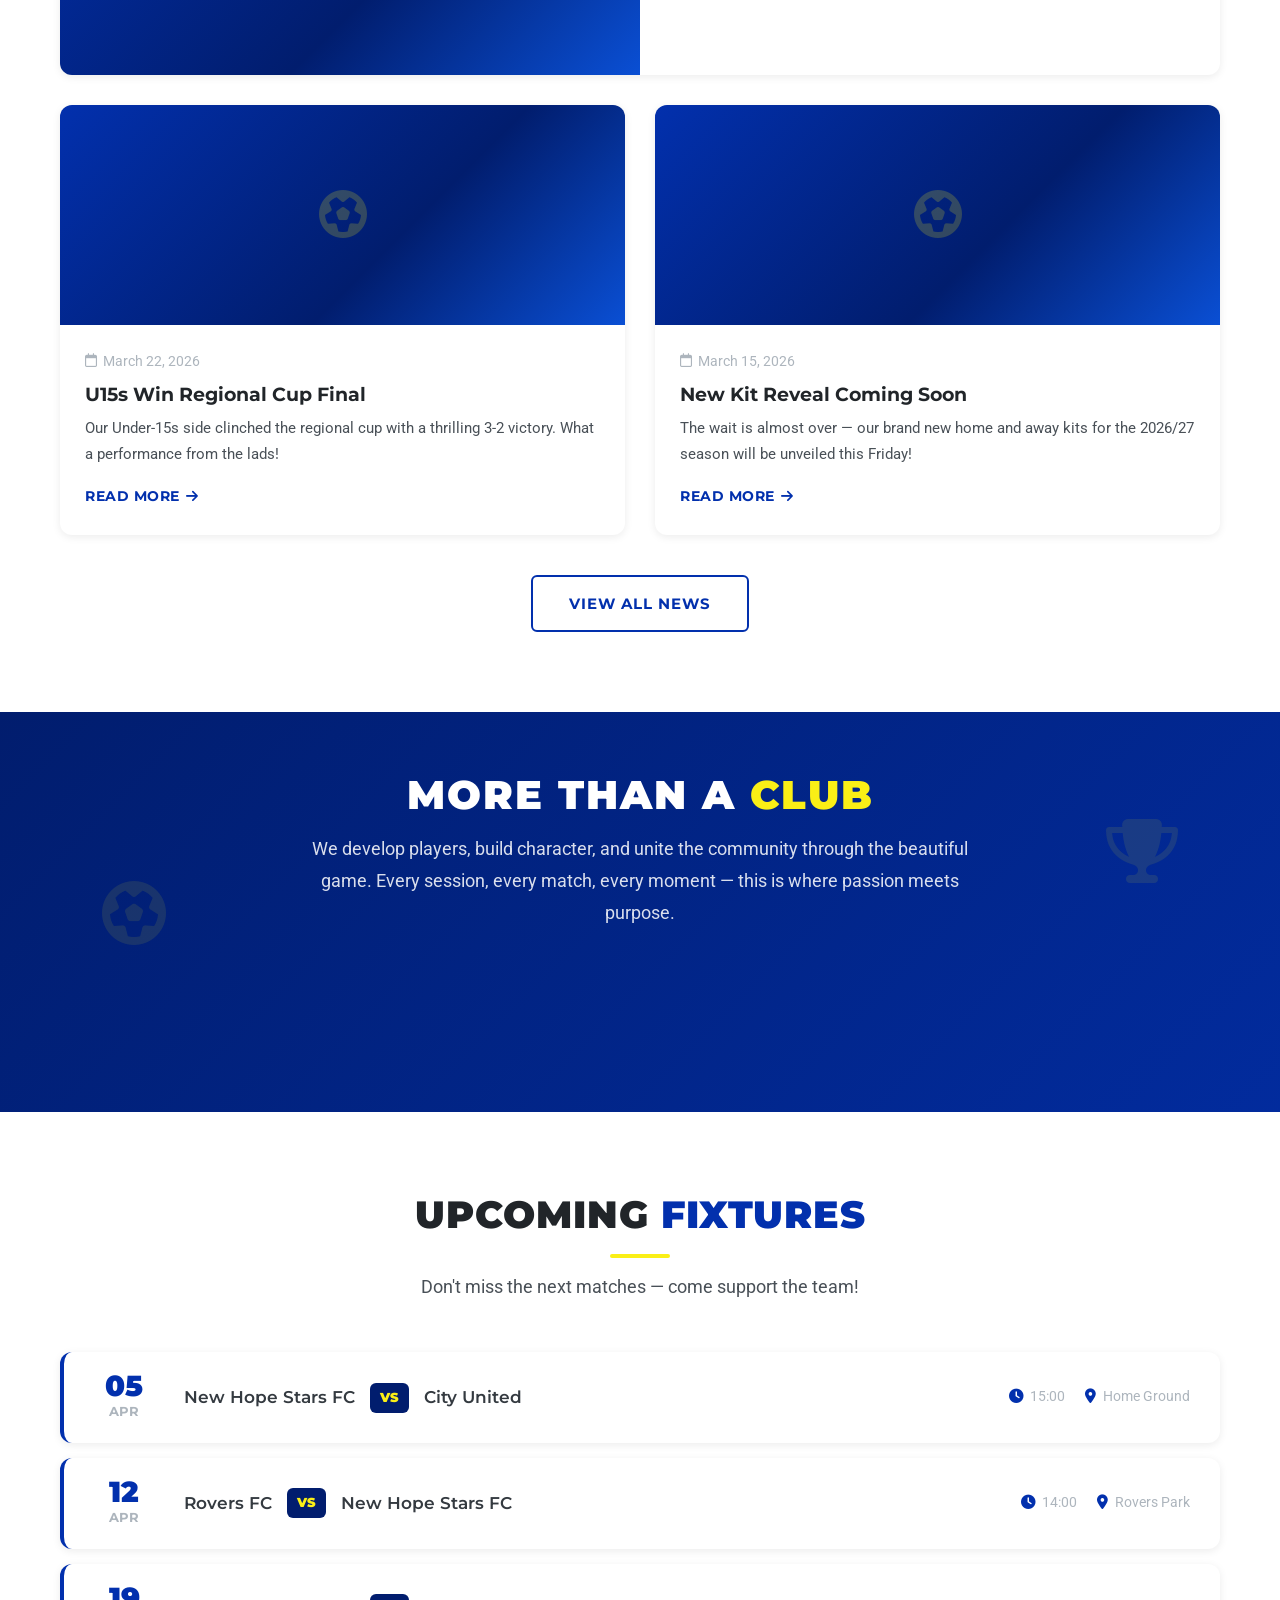
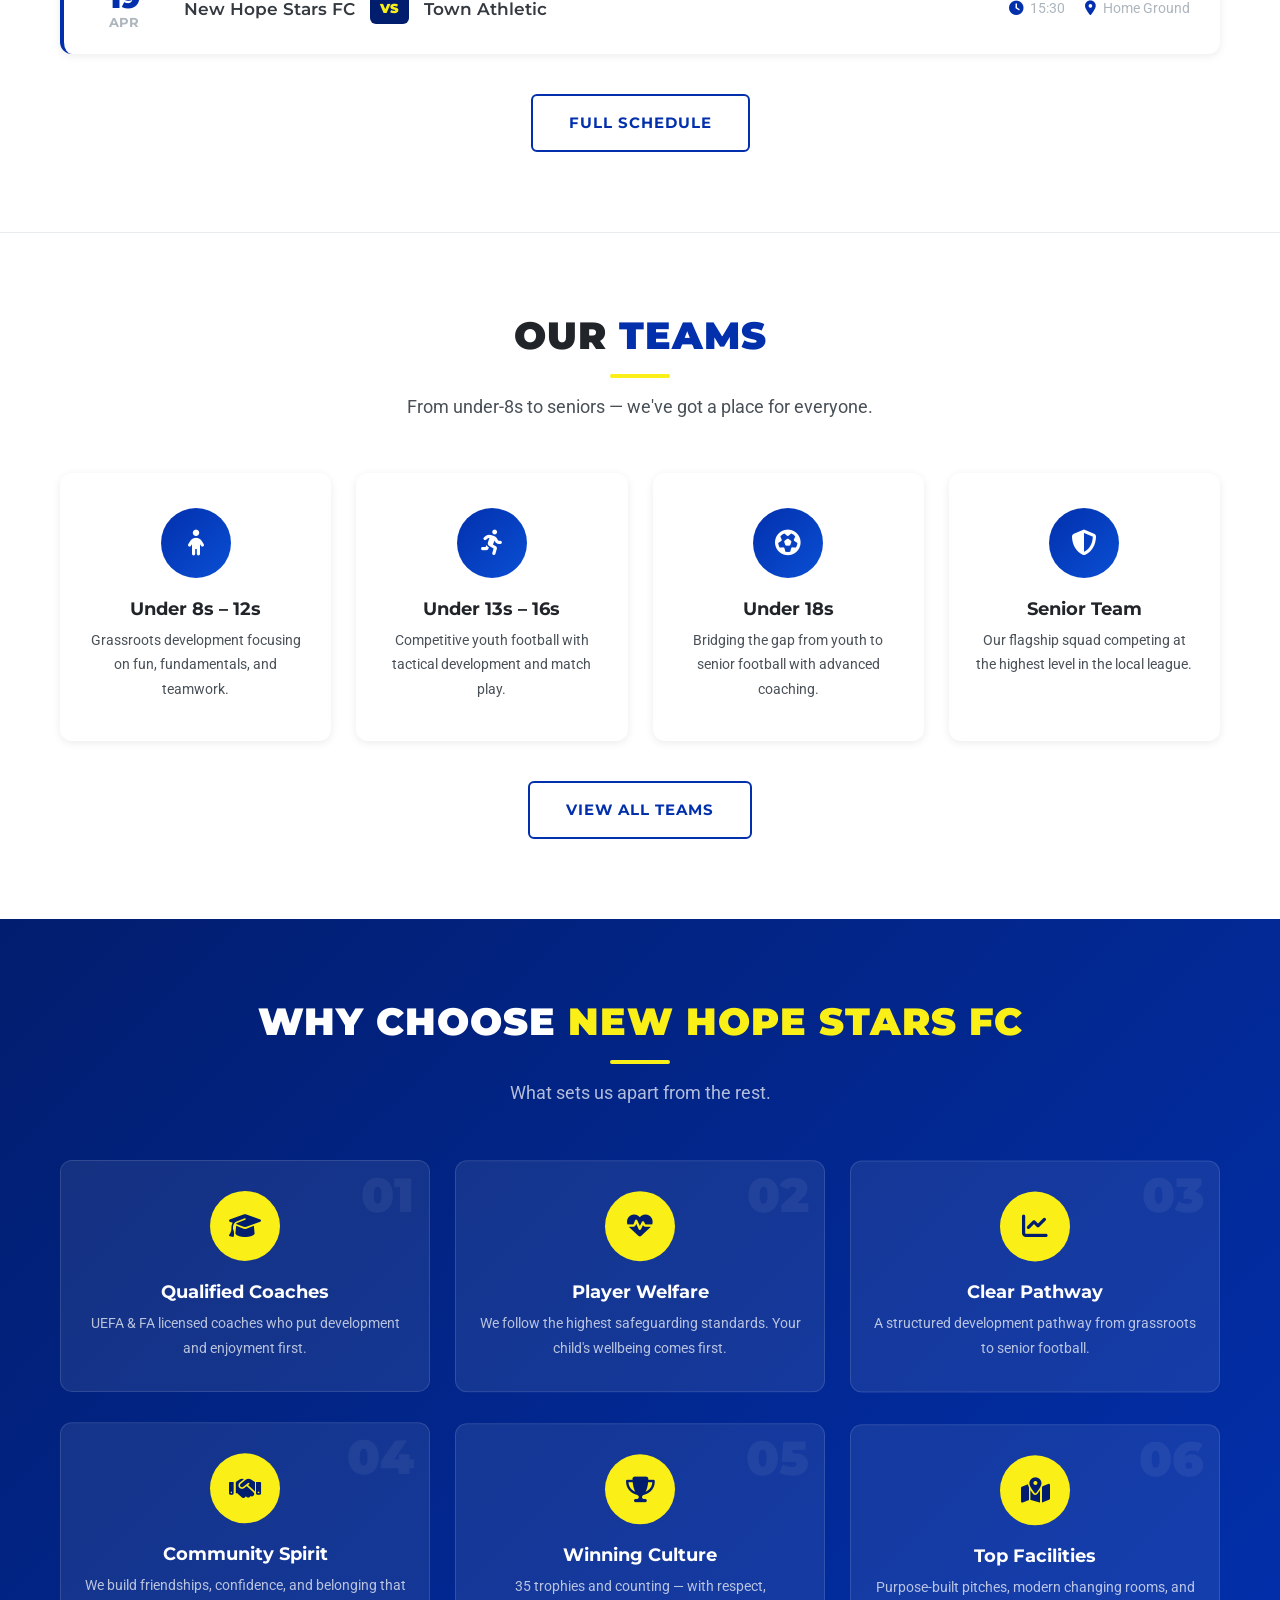
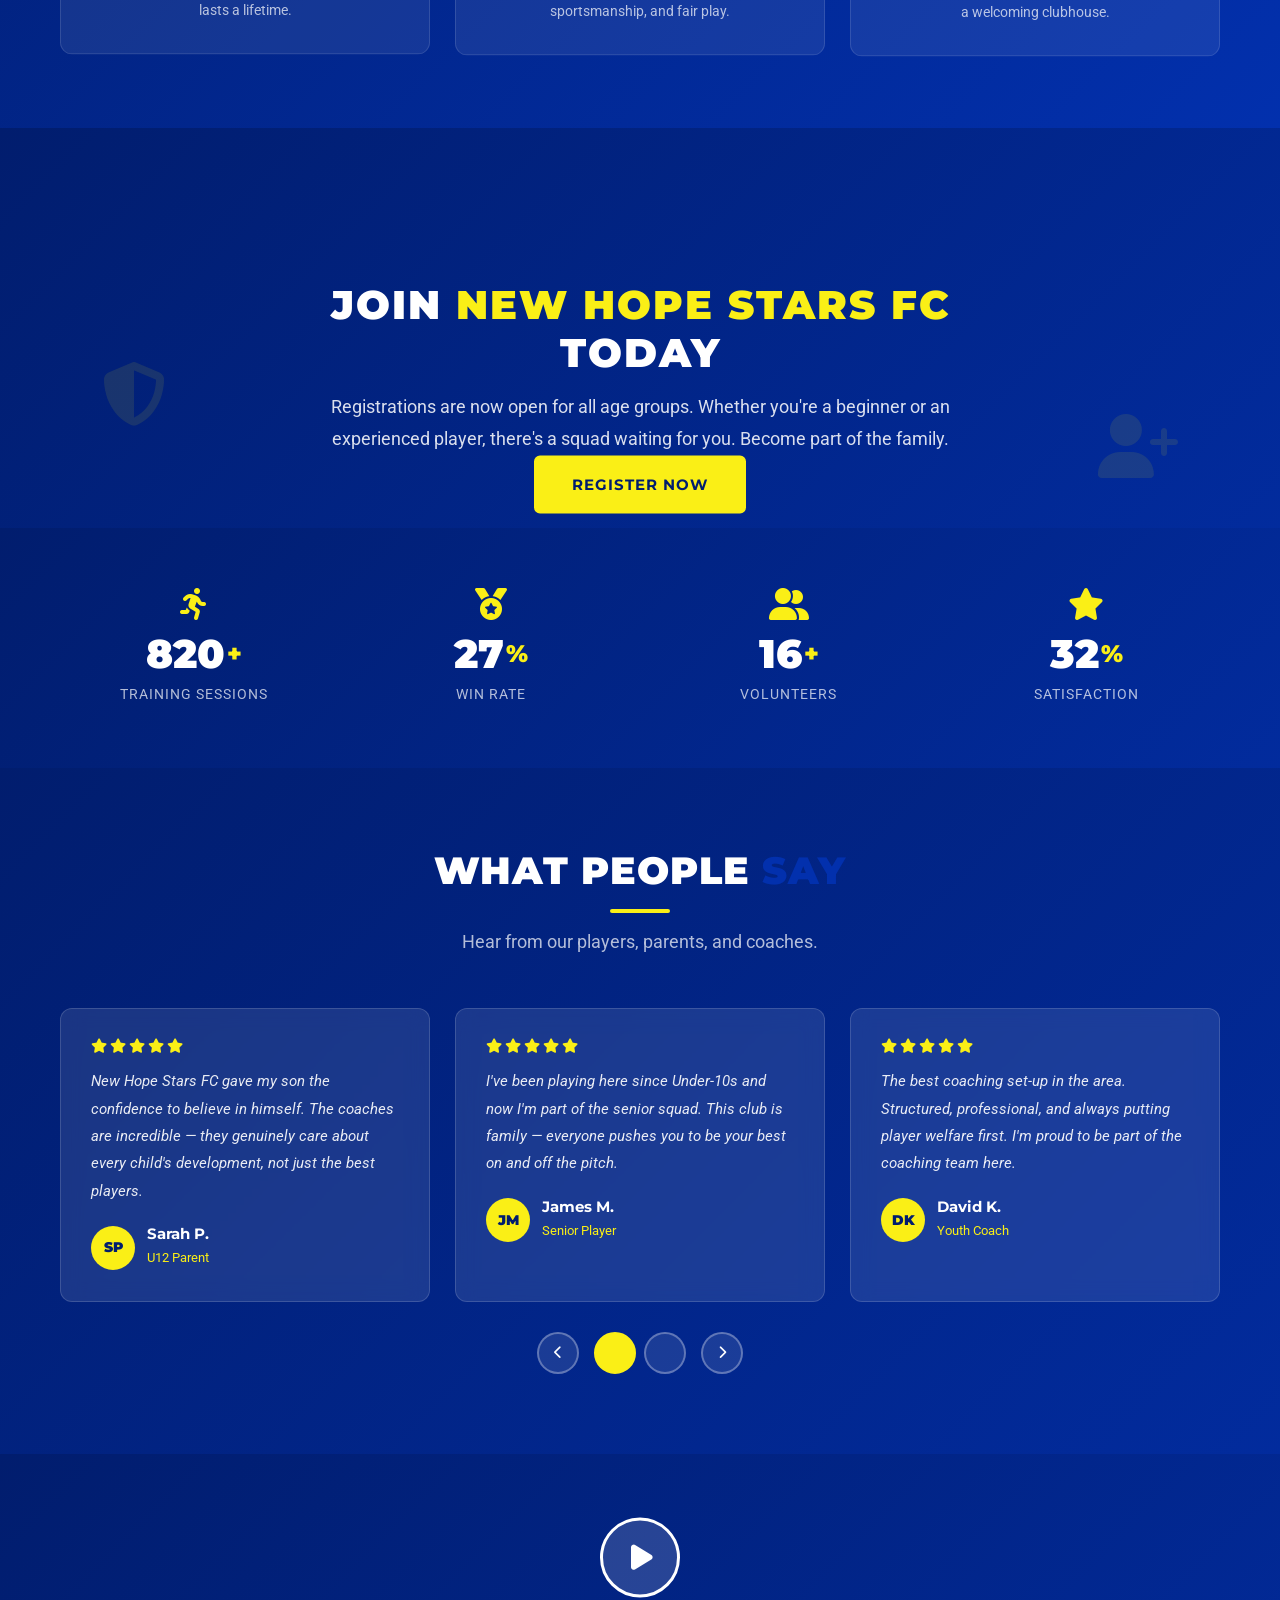
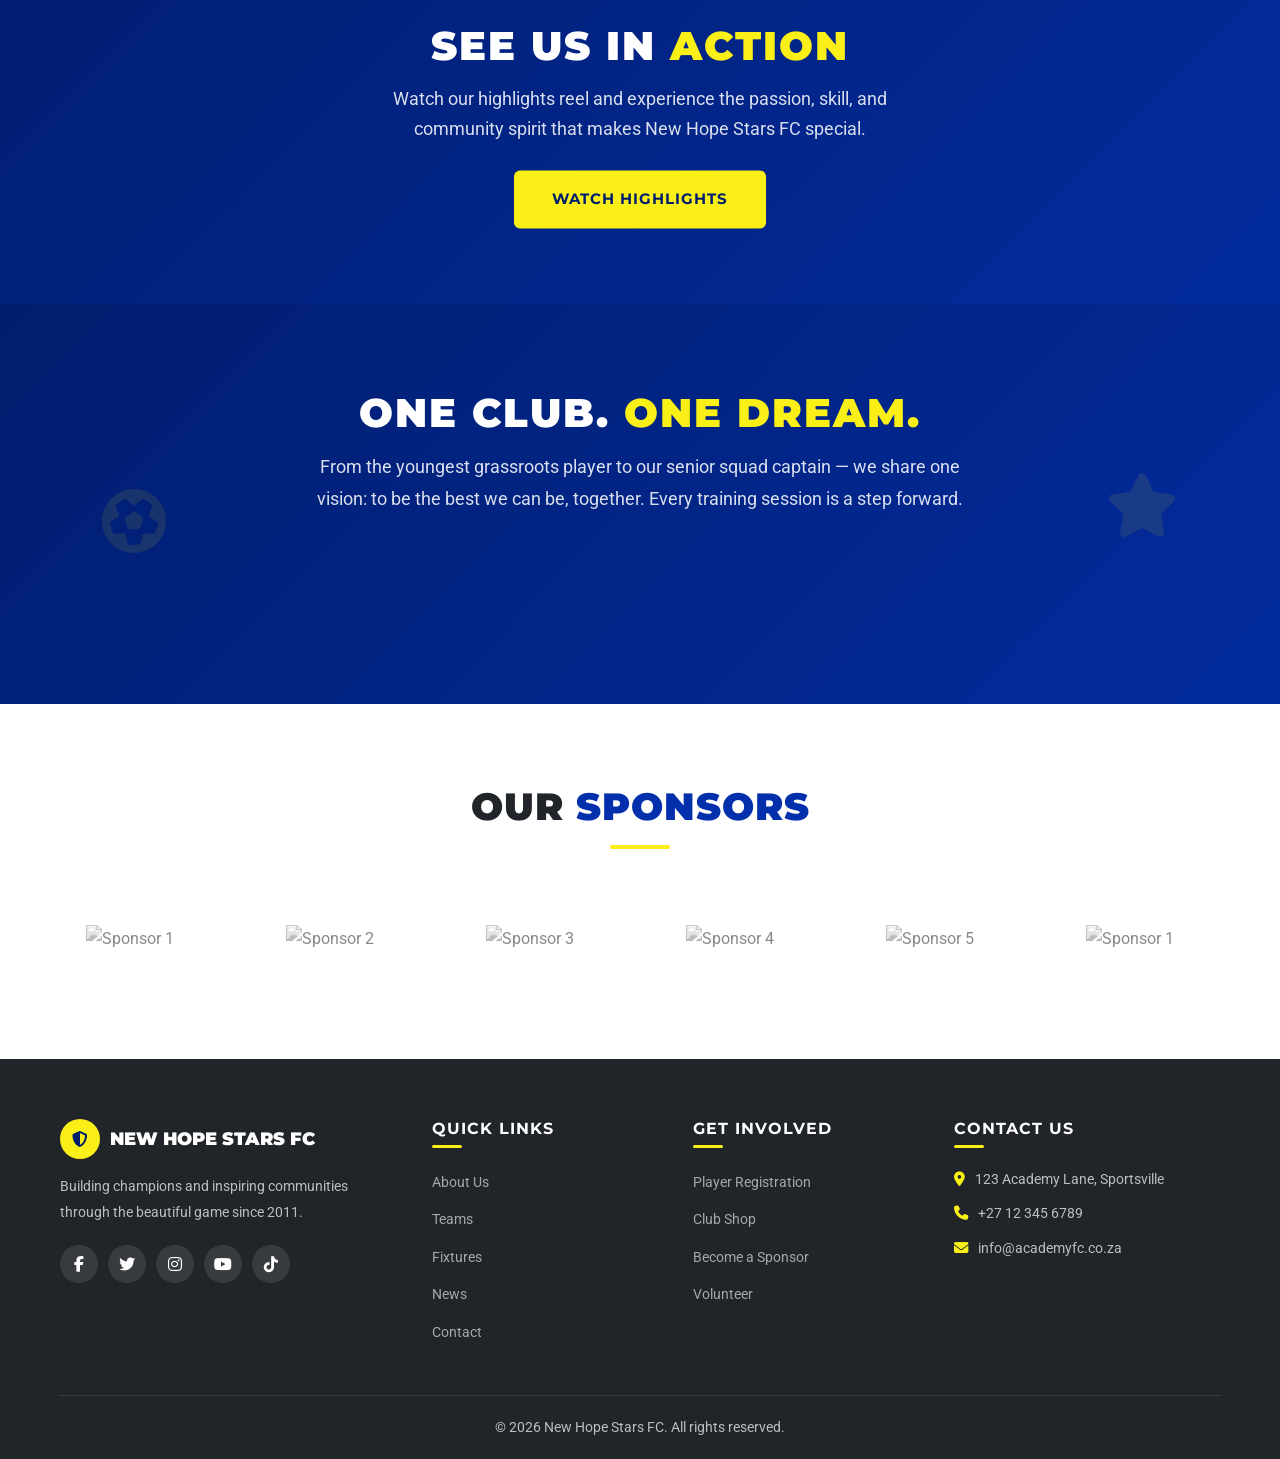
==== commit 82fe8284: "Rename NAVBAR comment to NAVIGATIONBAR" ====
--- a/SoccerSite-with-admin/SoccerSite/index.html
+++ b/SoccerSite-with-admin/SoccerSite/index.html
@@ -13,7 +13,7 @@
 </head>
 <body>
 
-  <!-- ========== NAVBAR ========== -->
+  <!-- ========== NAVIGATIONBAR ========== -->
   <nav class="navbar" id="navbar">
     <div class="nav-container">
       <a href="index.html" class="nav-logo">
